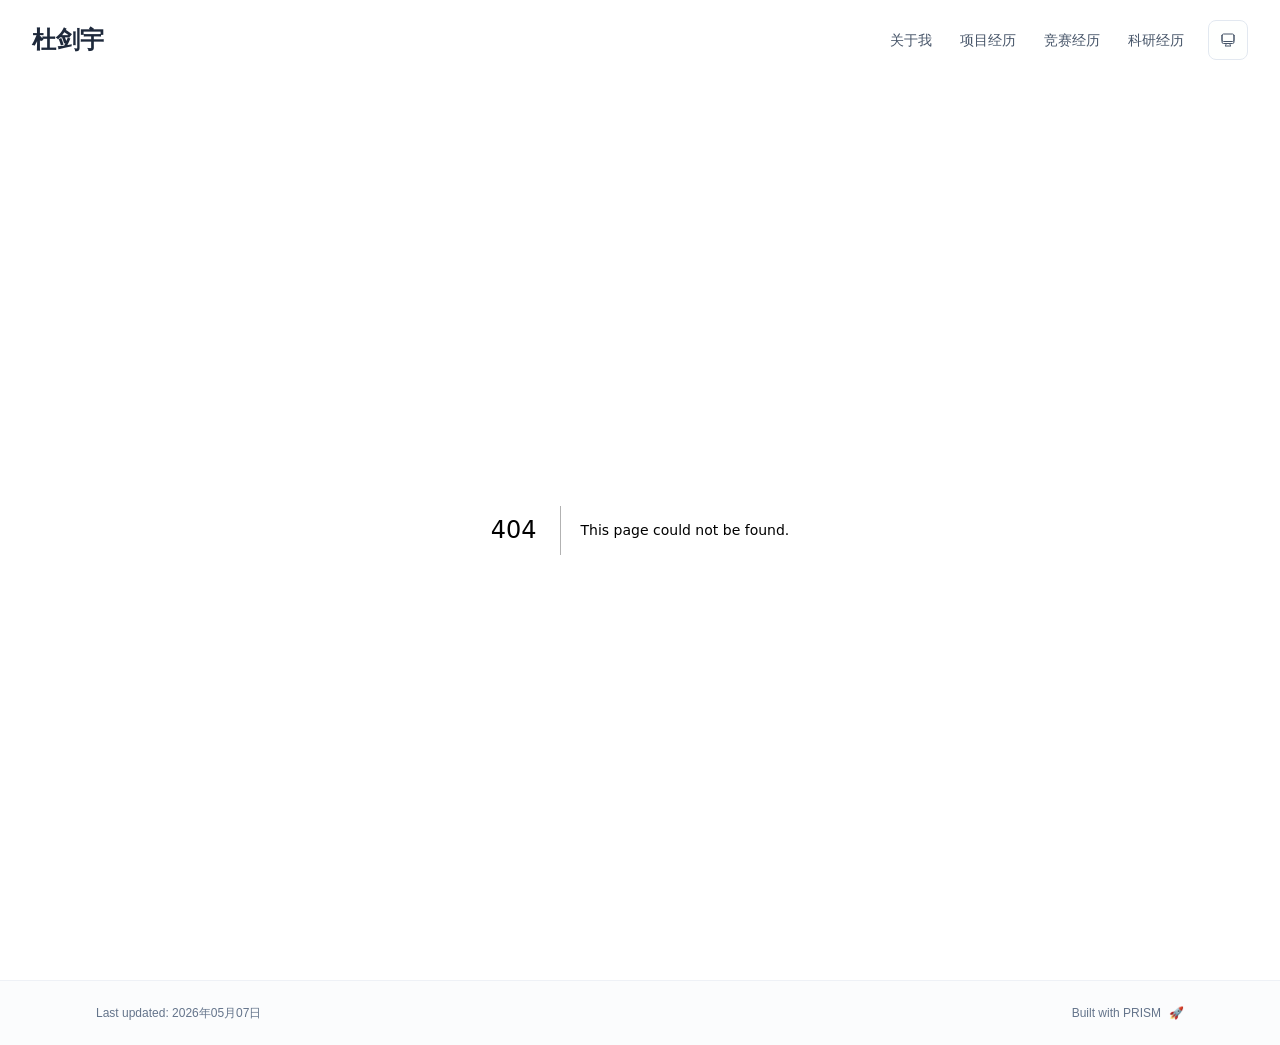
==== 404/index.html @ 21cfee28 "Add files via upload" ====
<!DOCTYPE html><html lang="en" class="scroll-smooth"><head><meta charSet="utf-8"/><meta name="viewport" content="width=device-width, initial-scale=1"/><link rel="stylesheet" href="/_next/static/css/08e85ca4fdf243f9.css" data-precedence="next"/><link rel="preload" as="script" fetchPriority="low" href="/_next/static/chunks/webpack-af78f5c2c11af041.js"/><script src="/_next/static/chunks/4bd1b696-70b6d399998de86a.js" async=""></script><script src="/_next/static/chunks/684-5aaa8290a129f299.js" async=""></script><script src="/_next/static/chunks/main-app-0c5c47f20a03ae47.js" async=""></script><script src="/_next/static/chunks/461-a9a5d7b05a71d978.js" async=""></script><script src="/_next/static/chunks/874-6cc630662f3664af.js" async=""></script><script src="/_next/static/chunks/291-e39730cc9327e39b.js" async=""></script><script src="/_next/static/chunks/app/layout-8e03aea5f6ba4960.js" async=""></script><meta name="robots" content="noindex"/><title>404: This page could not be found.</title><link rel="icon" href="/favicon.svg" type="image/svg+xml"/><link rel="dns-prefetch" href="https://jialeliu.com"/><link rel="preconnect" href="https://jialeliu.com" crossorigin=""/><link rel="preload" as="font" type="font/woff2" href="https://jialeliu.com/fonts/georgiab.woff2" crossorigin=""/><script>
              try {
                const theme = localStorage.getItem('theme-storage');
                const parsed = theme ? JSON.parse(theme) : null;
                const setting = parsed?.state?.theme || 'system';
                const prefersDark = typeof window !== 'undefined' && window.matchMedia && window.matchMedia('(prefers-color-scheme: dark)').matches;
                const effective = setting === 'dark' ? 'dark' : (setting === 'light' ? 'light' : (prefersDark ? 'dark' : 'light'));
                var root = document.documentElement;
                root.classList.add(effective);
                root.setAttribute('data-theme', effective);
              } catch (e) {
                var root = document.documentElement;
                root.classList.add('light');
                root.setAttribute('data-theme', 'light');
              }
            </script><script>
    try {
      const cfg = {"enabled":false,"locales":["en"],"defaultLocale":"en","mode":"auto","fixedLocale":"en","persist":true,"switcher":true,"labels":{"en":"en"}};
      const storageKey = 'locale-storage';
      const normalize = (value) => typeof value === 'string' ? value.trim().replace('_', '-').toLowerCase() : '';
      const matchLocale = (candidate) => {
        const normalized = normalize(candidate);
        if (!normalized) return null;
        if (cfg.locales.includes(normalized)) return normalized;
        const language = normalized.split('-')[0];
        if (cfg.locales.includes(language)) return language;
        return null;
      };

      let resolved = null;

      if (cfg.persist) {
        resolved = matchLocale(localStorage.getItem(storageKey));
      }

      if (!resolved) {
        if (cfg.mode === 'fixed') {
          resolved = cfg.fixedLocale;
        } else {
          resolved = matchLocale(navigator.language);
        }
      }

      if (!resolved) {
        resolved = cfg.defaultLocale;
      }

      const root = document.documentElement;
      root.lang = resolved;
      root.setAttribute('data-locale', resolved);

      if (cfg.persist) {
        localStorage.setItem(storageKey, resolved);
      }
    } catch (e) {
      const root = document.documentElement;
      root.lang = 'en';
      root.setAttribute('data-locale', 'en');
    }
  </script><title>杜剑宇</title><meta name="description" content="个人主页"/><meta name="author" content="杜剑宇"/><meta name="keywords" content="杜剑宇,PhD,Research,北京理工大学"/><meta name="creator" content="杜剑宇"/><meta name="publisher" content="杜剑宇"/><meta property="og:title" content="杜剑宇"/><meta property="og:description" content="个人主页"/><meta property="og:site_name" content="杜剑宇&#x27;s Academic Website"/><meta property="og:locale" content="en_US"/><meta property="og:type" content="website"/><meta name="twitter:card" content="summary"/><meta name="twitter:title" content="杜剑宇"/><meta name="twitter:description" content="个人主页"/><link rel="icon" href="/favicon.svg"/><script>document.querySelectorAll('body link[rel="icon"], body link[rel="apple-touch-icon"]').forEach(el => document.head.appendChild(el))</script><script src="/_next/static/chunks/polyfills-42372ed130431b0a.js" noModule=""></script></head><body class="font-sans antialiased"><div style="visibility:hidden"><nav class="fixed top-0 left-0 right-0 z-50" data-headlessui-state=""><div class="transition-all duration-300 ease-out bg-transparent" style="transform:translateY(-100px)"><div class="max-w-7xl mx-auto px-4 sm:px-6 lg:px-8"><div class="flex justify-between items-center h-16 lg:h-20"><div class="flex-shrink-0" tabindex="0"><a class="text-xl lg:text-2xl font-serif font-semibold text-primary hover:text-accent transition-colors duration-200" href="/">杜剑宇</a></div><div class="hidden lg:block"><div class="ml-10 flex items-center space-x-3"><div class="relative flex items-baseline space-x-1"><a data-nav-href="/" class="relative px-3 py-2 text-sm font-medium rounded-lg transition-colors duration-150 text-neutral-600" href="/">关于我</a><a data-nav-href="/teaching" class="relative px-3 py-2 text-sm font-medium rounded-lg transition-colors duration-150 text-neutral-600" href="/teaching/">项目经历</a><a data-nav-href="/awards" class="relative px-3 py-2 text-sm font-medium rounded-lg transition-colors duration-150 text-neutral-600" href="/awards/">竞赛经历</a><a data-nav-href="/publications" class="relative px-3 py-2 text-sm font-medium rounded-lg transition-colors duration-150 text-neutral-600" href="/publications/">科研经历</a></div><div class="flex items-center justify-center w-10 h-10 rounded-lg border border-neutral-200 dark:border-[rgba(148,163,184,0.24)] bg-background dark:bg-neutral-800"><div class="w-4 h-4 rounded-full bg-neutral-300 animate-pulse"></div></div></div></div><div class="lg:hidden flex items-center space-x-2"><div class="flex items-center justify-center w-10 h-10 rounded-lg border border-neutral-200 dark:border-[rgba(148,163,184,0.24)] bg-background dark:bg-neutral-800"><div class="w-4 h-4 rounded-full bg-neutral-300 animate-pulse"></div></div><button class="inline-flex items-center justify-center p-2 rounded-md text-neutral-600 hover:text-primary hover:bg-neutral-100 dark:hover:bg-neutral-800 focus:outline-none focus:ring-2 focus:ring-inset focus:ring-accent transition-colors duration-200" id="headlessui-disclosure-button-«R7pdb»" type="button" aria-expanded="false" data-headlessui-state=""><span class="sr-only">Open main menu</span><div><svg xmlns="http://www.w3.org/2000/svg" fill="none" viewBox="0 0 24 24" stroke-width="1.5" stroke="currentColor" aria-hidden="true" data-slot="icon" class="block h-6 w-6"><path stroke-linecap="round" stroke-linejoin="round" d="M3.75 6.75h16.5M3.75 12h16.5m-16.5 5.25h16.5"></path></svg></div></button></div></div></div></div></nav><main class="min-h-screen pt-16 lg:pt-20"><div style="font-family:system-ui,&quot;Segoe UI&quot;,Roboto,Helvetica,Arial,sans-serif,&quot;Apple Color Emoji&quot;,&quot;Segoe UI Emoji&quot;;height:100vh;text-align:center;display:flex;flex-direction:column;align-items:center;justify-content:center"><div><style>body{color:#000;background:#fff;margin:0}.next-error-h1{border-right:1px solid rgba(0,0,0,.3)}@media (prefers-color-scheme:dark){body{color:#fff;background:#000}.next-error-h1{border-right:1px solid rgba(255,255,255,.3)}}</style><h1 class="next-error-h1" style="display:inline-block;margin:0 20px 0 0;padding:0 23px 0 0;font-size:24px;font-weight:500;vertical-align:top;line-height:49px">404</h1><div style="display:inline-block"><h2 style="font-size:14px;font-weight:400;line-height:49px;margin:0">This page could not be found.</h2></div></div></div><!--$--><!--/$--><!--$--><!--/$--></main><footer class="border-t border-neutral-200/50 bg-neutral-50/50 dark:bg-neutral-900/50 dark:border-neutral-700/50"><div class="max-w-6xl mx-auto px-4 sm:px-6 lg:px-8 py-6"><div class="flex flex-col sm:flex-row justify-between items-center gap-2"><p class="text-xs text-neutral-500">Last updated<!-- -->: <!-- -->2026年05月07日</p><p class="text-xs text-neutral-500 flex items-center"><a href="https://github.com/xyjoey/PRISM" target="_blank" rel="noopener noreferrer">Built with PRISM</a><span class="ml-2">🚀</span></p></div></div></footer></div><script src="/_next/static/chunks/webpack-af78f5c2c11af041.js" async=""></script><script>(self.__next_f=self.__next_f||[]).push([0])</script><script>self.__next_f.push([1,"1:\"$Sreact.fragment\"\n3:I[3719,[\"461\",\"static/chunks/461-a9a5d7b05a71d978.js\",\"874\",\"static/chunks/874-6cc630662f3664af.js\",\"291\",\"static/chunks/291-e39730cc9327e39b.js\",\"177\",\"static/chunks/app/layout-8e03aea5f6ba4960.js\"],\"ThemeProvider\"]\n4:I[310,[\"461\",\"static/chunks/461-a9a5d7b05a71d978.js\",\"874\",\"static/chunks/874-6cc630662f3664af.js\",\"291\",\"static/chunks/291-e39730cc9327e39b.js\",\"177\",\"static/chunks/app/layout-8e03aea5f6ba4960.js\"],\"LocaleProvider\"]\n5:I[4574,[\"461\",\"static/chunks/461-a9a5d7b05a71d978.js\",\"874\",\"static/chunks/874-6cc630662f3664af.js\",\"291\",\"static/chunks/291-e39730cc9327e39b.js\",\"177\",\"static/chunks/app/layout-8e03aea5f6ba4960.js\"],\"default\"]\n6:I[7555,[],\"\"]\n7:I[1295,[],\"\"]\n8:I[2548,[\"461\",\"static/chunks/461-a9a5d7b05a71d978.js\",\"874\",\"static/chunks/874-6cc630662f3664af.js\",\"291\",\"static/chunks/291-e39730cc9327e39b.js\",\"177\",\"static/chunks/app/layout-8e03aea5f6ba4960.js\"],\"default\"]\n9:I[9665,[],\"MetadataBoundary\"]\nb:I[9665,[],\"OutletBoundary\"]\ne:I[4911,[],\"AsyncMetadataOutlet\"]\n10:I[9665,[],\"ViewportBoundary\"]\n12:I[6614,[],\"\"]\n:HL[\"/_next/static/css/08e85ca4fdf243f9.css\",\"style\"]\n2:T579,\n    try {\n      const cfg = {\"enabled\":false,\"locales\":[\"en\"],\"defaultLocale\":\"en\",\"mode\":\"auto\",\"fixedLocale\":\"en\",\"persist\":true,\"switcher\":true,\"labels\":{\"en\":\"en\"}};\n      const storageKey = 'locale-storage';\n      const normalize = (value) =\u003e typeof value === 'string' ? value.trim().replace('_', '-').toLowerCase() : '';\n      const matchLocale = (candidate) =\u003e {\n        const normalized = normalize(candidate);\n        if (!normalized) return null;\n        if (cfg.locales.includes(normalized)) return normalized;\n        const language = normalized.split('-')[0];\n        if (cfg.locales.includes(language)) return language;\n        return null;\n      };\n\n      let resolved = null;\n\n      if (cfg.persist) {\n        resolved = matchLocale(localStorage.getItem(storageKey));\n      }\n\n      if (!resolved) {\n        if (cfg.mode === 'fixed') {\n          resolved = cfg.fixedLocale;\n        } else {\n          resol"])</script><script>self.__next_f.push([1,"ved = matchLocale(navigator.language);\n        }\n      }\n\n      if (!resolved) {\n        resolved = cfg.defaultLocale;\n      }\n\n      const root = document.documentElement;\n      root.lang = resolved;\n      root.setAttribute('data-locale', resolved);\n\n      if (cfg.persist) {\n        localStorage.setItem(storageKey, resolved);\n      }\n    } catch (e) {\n      const root = document.documentElement;\n      root.lang = 'en';\n      root.setAttribute('data-locale', 'en');\n    }\n  "])</script><script>self.__next_f.push([1,"0:{\"P\":null,\"b\":\"ETe-jl94hUejK0DdYyn6c\",\"p\":\"\",\"c\":[\"\",\"_not-found\",\"\"],\"i\":false,\"f\":[[[\"\",{\"children\":[\"/_not-found\",{\"children\":[\"__PAGE__\",{}]}]},\"$undefined\",\"$undefined\",true],[\"\",[\"$\",\"$1\",\"c\",{\"children\":[[[\"$\",\"link\",\"0\",{\"rel\":\"stylesheet\",\"href\":\"/_next/static/css/08e85ca4fdf243f9.css\",\"precedence\":\"next\",\"crossOrigin\":\"$undefined\",\"nonce\":\"$undefined\"}]],[\"$\",\"html\",null,{\"lang\":\"en\",\"className\":\"scroll-smooth\",\"suppressHydrationWarning\":true,\"children\":[[\"$\",\"head\",null,{\"children\":[[\"$\",\"link\",null,{\"rel\":\"icon\",\"href\":\"/favicon.svg\",\"type\":\"image/svg+xml\"}],[\"$\",\"link\",null,{\"rel\":\"dns-prefetch\",\"href\":\"https://jialeliu.com\"}],[\"$\",\"link\",null,{\"rel\":\"preconnect\",\"href\":\"https://jialeliu.com\",\"crossOrigin\":\"\"}],[\"$\",\"link\",null,{\"rel\":\"preload\",\"as\":\"font\",\"type\":\"font/woff2\",\"href\":\"https://jialeliu.com/fonts/georgiab.woff2\",\"crossOrigin\":\"\"}],[\"$\",\"script\",null,{\"dangerouslySetInnerHTML\":{\"__html\":\"\\n              try {\\n                const theme = localStorage.getItem('theme-storage');\\n                const parsed = theme ? JSON.parse(theme) : null;\\n                const setting = parsed?.state?.theme || 'system';\\n                const prefersDark = typeof window !== 'undefined' \u0026\u0026 window.matchMedia \u0026\u0026 window.matchMedia('(prefers-color-scheme: dark)').matches;\\n                const effective = setting === 'dark' ? 'dark' : (setting === 'light' ? 'light' : (prefersDark ? 'dark' : 'light'));\\n                var root = document.documentElement;\\n                root.classList.add(effective);\\n                root.setAttribute('data-theme', effective);\\n              } catch (e) {\\n                var root = document.documentElement;\\n                root.classList.add('light');\\n                root.setAttribute('data-theme', 'light');\\n              }\\n            \"}}],[\"$\",\"script\",null,{\"dangerouslySetInnerHTML\":{\"__html\":\"$2\"}}]]}],[\"$\",\"body\",null,{\"className\":\"font-sans antialiased\",\"children\":[\"$\",\"$L3\",null,{\"children\":[\"$\",\"$L4\",null,{\"config\":{\"enabled\":false,\"locales\":[\"en\"],\"defaultLocale\":\"en\",\"mode\":\"auto\",\"fixedLocale\":\"en\",\"persist\":true,\"switcher\":true,\"labels\":{\"en\":\"en\"}},\"children\":[[\"$\",\"$L5\",null,{\"items\":[{\"title\":\"关于我\",\"type\":\"page\",\"target\":\"about\",\"href\":\"/\"},{\"title\":\"项目经历\",\"type\":\"page\",\"target\":\"teaching\",\"href\":\"/teaching\"},{\"title\":\"竞赛经历\",\"type\":\"page\",\"target\":\"awards\",\"href\":\"/awards\"},{\"title\":\"科研经历\",\"type\":\"page\",\"target\":\"publications\",\"href\":\"/publications\"}],\"siteTitle\":\"杜剑宇\",\"enableOnePageMode\":false,\"i18n\":\"$0:f:0:1:1:props:children:1:props:children:1:props:children:props:children:props:config\",\"itemsByLocale\":{\"en\":[{\"title\":\"关于我\",\"type\":\"page\",\"target\":\"about\",\"href\":\"/\"},{\"title\":\"项目经历\",\"type\":\"page\",\"target\":\"teaching\",\"href\":\"/teaching\"},{\"title\":\"竞赛经历\",\"type\":\"page\",\"target\":\"awards\",\"href\":\"/awards\"},{\"title\":\"科研经历\",\"type\":\"page\",\"target\":\"publications\",\"href\":\"/publications\"}]},\"siteTitleByLocale\":{\"en\":\"杜剑宇\"}}],[\"$\",\"main\",null,{\"className\":\"min-h-screen pt-16 lg:pt-20\",\"children\":[\"$\",\"$L6\",null,{\"parallelRouterKey\":\"children\",\"error\":\"$undefined\",\"errorStyles\":\"$undefined\",\"errorScripts\":\"$undefined\",\"template\":[\"$\",\"$L7\",null,{}],\"templateStyles\":\"$undefined\",\"templateScripts\":\"$undefined\",\"notFound\":[[[\"$\",\"title\",null,{\"children\":\"404: This page could not be found.\"}],[\"$\",\"div\",null,{\"style\":{\"fontFamily\":\"system-ui,\\\"Segoe UI\\\",Roboto,Helvetica,Arial,sans-serif,\\\"Apple Color Emoji\\\",\\\"Segoe UI Emoji\\\"\",\"height\":\"100vh\",\"textAlign\":\"center\",\"display\":\"flex\",\"flexDirection\":\"column\",\"alignItems\":\"center\",\"justifyContent\":\"center\"},\"children\":[\"$\",\"div\",null,{\"children\":[[\"$\",\"style\",null,{\"dangerouslySetInnerHTML\":{\"__html\":\"body{color:#000;background:#fff;margin:0}.next-error-h1{border-right:1px solid rgba(0,0,0,.3)}@media (prefers-color-scheme:dark){body{color:#fff;background:#000}.next-error-h1{border-right:1px solid rgba(255,255,255,.3)}}\"}}],[\"$\",\"h1\",null,{\"className\":\"next-error-h1\",\"style\":{\"display\":\"inline-block\",\"margin\":\"0 20px 0 0\",\"padding\":\"0 23px 0 0\",\"fontSize\":24,\"fontWeight\":500,\"verticalAlign\":\"top\",\"lineHeight\":\"49px\"},\"children\":404}],[\"$\",\"div\",null,{\"style\":{\"display\":\"inline-block\"},\"children\":[\"$\",\"h2\",null,{\"style\":{\"fontSize\":14,\"fontWeight\":400,\"lineHeight\":\"49px\",\"margin\":0},\"children\":\"This page could not be found.\"}]}]]}]}]],[]],\"forbidden\":\"$undefined\",\"unauthorized\":\"$undefined\"}]}],[\"$\",\"$L8\",null,{\"lastUpdated\":\"2026年05月07日\",\"lastUpdatedByLocale\":{\"en\":\"2026年05月07日\"},\"defaultLocale\":\"en\"}]]}]}]}]]}]]}],{\"children\":[\"/_not-found\",[\"$\",\"$1\",\"c\",{\"children\":[null,[\"$\",\"$L6\",null,{\"parallelRouterKey\":\"children\",\"error\":\"$undefined\",\"errorStyles\":\"$undefined\",\"errorScripts\":\"$undefined\",\"template\":[\"$\",\"$L7\",null,{}],\"templateStyles\":\"$undefined\",\"templateScripts\":\"$undefined\",\"notFound\":\"$undefined\",\"forbidden\":\"$undefined\",\"unauthorized\":\"$undefined\"}]]}],{\"children\":[\"__PAGE__\",[\"$\",\"$1\",\"c\",{\"children\":[[[\"$\",\"title\",null,{\"children\":\"404: This page could not be found.\"}],[\"$\",\"div\",null,{\"style\":\"$0:f:0:1:1:props:children:1:props:children:1:props:children:props:children:props:children:1:props:children:props:notFound:0:1:props:style\",\"children\":[\"$\",\"div\",null,{\"children\":[[\"$\",\"style\",null,{\"dangerouslySetInnerHTML\":{\"__html\":\"body{color:#000;background:#fff;margin:0}.next-error-h1{border-right:1px solid rgba(0,0,0,.3)}@media (prefers-color-scheme:dark){body{color:#fff;background:#000}.next-error-h1{border-right:1px solid rgba(255,255,255,.3)}}\"}}],[\"$\",\"h1\",null,{\"className\":\"next-error-h1\",\"style\":\"$0:f:0:1:1:props:children:1:props:children:1:props:children:props:children:props:children:1:props:children:props:notFound:0:1:props:children:props:children:1:props:style\",\"children\":404}],[\"$\",\"div\",null,{\"style\":\"$0:f:0:1:1:props:children:1:props:children:1:props:children:props:children:props:children:1:props:children:props:notFound:0:1:props:children:props:children:2:props:style\",\"children\":[\"$\",\"h2\",null,{\"style\":\"$0:f:0:1:1:props:children:1:props:children:1:props:children:props:children:props:children:1:props:children:props:notFound:0:1:props:children:props:children:2:props:children:props:style\",\"children\":\"This page could not be found.\"}]}]]}]}]],[\"$\",\"$L9\",null,{\"children\":\"$La\"}],null,[\"$\",\"$Lb\",null,{\"children\":[\"$Lc\",\"$Ld\",[\"$\",\"$Le\",null,{\"promise\":\"$@f\"}]]}]]}],{},null,false]},null,false]},null,false],[\"$\",\"$1\",\"h\",{\"children\":[[\"$\",\"meta\",null,{\"name\":\"robots\",\"content\":\"noindex\"}],[\"$\",\"$1\",\"27is7GazXt8S0vooGKr0C\",{\"children\":[[\"$\",\"$L10\",null,{\"children\":\"$L11\"}],null]}],null]}],false]],\"m\":\"$undefined\",\"G\":[\"$12\",\"$undefined\"],\"s\":false,\"S\":true}\n"])</script><script>self.__next_f.push([1,"13:\"$Sreact.suspense\"\n14:I[4911,[],\"AsyncMetadata\"]\na:[\"$\",\"$13\",null,{\"fallback\":null,\"children\":[\"$\",\"$L14\",null,{\"promise\":\"$@15\"}]}]\n"])</script><script>self.__next_f.push([1,"d:null\n"])</script><script>self.__next_f.push([1,"11:[[\"$\",\"meta\",\"0\",{\"charSet\":\"utf-8\"}],[\"$\",\"meta\",\"1\",{\"name\":\"viewport\",\"content\":\"width=device-width, initial-scale=1\"}]]\nc:null\n"])</script><script>self.__next_f.push([1,"15:{\"metadata\":[[\"$\",\"title\",\"0\",{\"children\":\"杜剑宇\"}],[\"$\",\"meta\",\"1\",{\"name\":\"description\",\"content\":\"个人主页\"}],[\"$\",\"meta\",\"2\",{\"name\":\"author\",\"content\":\"杜剑宇\"}],[\"$\",\"meta\",\"3\",{\"name\":\"keywords\",\"content\":\"杜剑宇,PhD,Research,北京理工大学\"}],[\"$\",\"meta\",\"4\",{\"name\":\"creator\",\"content\":\"杜剑宇\"}],[\"$\",\"meta\",\"5\",{\"name\":\"publisher\",\"content\":\"杜剑宇\"}],[\"$\",\"meta\",\"6\",{\"property\":\"og:title\",\"content\":\"杜剑宇\"}],[\"$\",\"meta\",\"7\",{\"property\":\"og:description\",\"content\":\"个人主页\"}],[\"$\",\"meta\",\"8\",{\"property\":\"og:site_name\",\"content\":\"杜剑宇's Academic Website\"}],[\"$\",\"meta\",\"9\",{\"property\":\"og:locale\",\"content\":\"en_US\"}],[\"$\",\"meta\",\"10\",{\"property\":\"og:type\",\"content\":\"website\"}],[\"$\",\"meta\",\"11\",{\"name\":\"twitter:card\",\"content\":\"summary\"}],[\"$\",\"meta\",\"12\",{\"name\":\"twitter:title\",\"content\":\"杜剑宇\"}],[\"$\",\"meta\",\"13\",{\"name\":\"twitter:description\",\"content\":\"个人主页\"}],[\"$\",\"link\",\"14\",{\"rel\":\"icon\",\"href\":\"/favicon.svg\"}]],\"error\":null,\"digest\":\"$undefined\"}\nf:{\"metadata\":\"$15:metadata\",\"error\":null,\"digest\":\"$undefined\"}\n"])</script></body></html>
---- _next/static/css/08e85ca4fdf243f9.css ----
/*! tailwindcss v4.1.10 | MIT License | https://tailwindcss.com */@layer properties{@supports (((-webkit-hyphens:none)) and (not (margin-trim:inline))) or ((-moz-orient:inline) and (not (color:rgb(from red r g b)))){*,::backdrop,:after,:before{--tw-translate-x:0;--tw-translate-y:0;--tw-translate-z:0;--tw-rotate-x:initial;--tw-rotate-y:initial;--tw-rotate-z:initial;--tw-skew-x:initial;--tw-skew-y:initial;--tw-space-y-reverse:0;--tw-space-x-reverse:0;--tw-border-style:solid;--tw-leading:initial;--tw-font-weight:initial;--tw-tracking:initial;--tw-shadow:0 0 #0000;--tw-shadow-color:initial;--tw-shadow-alpha:100%;--tw-inset-shadow:0 0 #0000;--tw-inset-shadow-color:initial;--tw-inset-shadow-alpha:100%;--tw-ring-color:initial;--tw-ring-shadow:0 0 #0000;--tw-inset-ring-color:initial;--tw-inset-ring-shadow:0 0 #0000;--tw-ring-inset:initial;--tw-ring-offset-width:0px;--tw-ring-offset-color:#fff;--tw-ring-offset-shadow:0 0 #0000;--tw-blur:initial;--tw-brightness:initial;--tw-contrast:initial;--tw-grayscale:initial;--tw-hue-rotate:initial;--tw-invert:initial;--tw-opacity:initial;--tw-saturate:initial;--tw-sepia:initial;--tw-drop-shadow:initial;--tw-drop-shadow-color:initial;--tw-drop-shadow-alpha:100%;--tw-drop-shadow-size:initial;--tw-backdrop-blur:initial;--tw-backdrop-brightness:initial;--tw-backdrop-contrast:initial;--tw-backdrop-grayscale:initial;--tw-backdrop-hue-rotate:initial;--tw-backdrop-invert:initial;--tw-backdrop-opacity:initial;--tw-backdrop-saturate:initial;--tw-backdrop-sepia:initial;--tw-duration:initial;--tw-ease:initial;--tw-scale-x:1;--tw-scale-y:1;--tw-scale-z:1}}}@layer theme{:host,:root{--font-sans:"Inter",-apple-system,BlinkMacSystemFont,"Segoe UI",Roboto,sans-serif;--color-red-50:oklch(97.1% .013 17.38);--color-red-400:oklch(70.4% .191 22.216);--color-red-600:oklch(57.7% .245 27.325);--color-red-900:oklch(39.6% .141 25.723);--color-black:#000;--color-white:#fff;--spacing:.25rem;--container-2xl:42rem;--container-3xl:48rem;--container-4xl:56rem;--container-5xl:64rem;--container-6xl:72rem;--container-7xl:80rem;--text-xs:.75rem;--text-xs--line-height:calc(1/.75);--text-sm:.875rem;--text-sm--line-height:calc(1.25/.875);--text-base:1rem;--text-base--line-height:calc(1.5/1);--text-lg:1.125rem;--text-lg--line-height:calc(1.75/1.125);--text-xl:1.25rem;--text-xl--line-height:calc(1.75/1.25);--text-2xl:1.5rem;--text-2xl--line-height:calc(2/1.5);--text-3xl:1.875rem;--text-3xl--line-height:calc(2.25/1.875);--text-4xl:2.25rem;--text-4xl--line-height:calc(2.5/2.25);--font-weight-medium:500;--font-weight-semibold:600;--font-weight-bold:700;--tracking-wider:.05em;--leading-tight:1.25;--leading-relaxed:1.625;--radius-md:.375rem;--radius-lg:.5rem;--radius-xl:.75rem;--radius-2xl:1rem;--ease-out:cubic-bezier(0,0,.2,1);--animate-pulse:pulse 2s cubic-bezier(.4,0,.6,1)infinite;--blur-sm:8px;--blur-xl:24px;--aspect-video:16/9;--default-transition-duration:.15s;--default-transition-timing-function:cubic-bezier(.4,0,.2,1);--default-font-family:"Inter",-apple-system,BlinkMacSystemFont,"Segoe UI",Roboto,sans-serif;--default-mono-font-family:"SF Mono",Monaco,"Cascadia Code","Roboto Mono",Consolas,"Courier New",monospace;--line-height-normal:1.5;--shadow-glass:0 8px 32px 0 #1f26875e}}@layer base{*,::backdrop,:after,:before{box-sizing:border-box;border:0 solid;margin:0;padding:0}::file-selector-button{box-sizing:border-box;border:0 solid;margin:0;padding:0}:host,html{-webkit-text-size-adjust:100%;tab-size:4;line-height:1.5;font-family:var(--default-font-family,ui-sans-serif,system-ui,sans-serif,"Apple Color Emoji","Segoe UI Emoji","Segoe UI Symbol","Noto Color Emoji");font-feature-settings:var(--default-font-feature-settings,normal);font-variation-settings:var(--default-font-variation-settings,normal);-webkit-tap-highlight-color:transparent}hr{height:0;color:inherit;border-top-width:1px}abbr:where([title]){-webkit-text-decoration:underline dotted;text-decoration:underline dotted}h1,h2,h3,h4,h5,h6{font-size:inherit;font-weight:inherit}a{color:inherit;-webkit-text-decoration:inherit;text-decoration:inherit}b,strong{font-weight:bolder}code,kbd,pre,samp{font-family:var(--default-mono-font-family,ui-monospace,SFMono-Regular,Menlo,Monaco,Consolas,"Liberation Mono","Courier New",monospace);font-feature-settings:var(--default-mono-font-feature-settings,normal);font-variation-settings:var(--default-mono-font-variation-settings,normal);font-size:1em}small{font-size:80%}sub,sup{vertical-align:baseline;font-size:75%;line-height:0;position:relative}sub{bottom:-.25em}sup{top:-.5em}table{text-indent:0;border-color:inherit;border-collapse:collapse}:-moz-focusring{outline:auto}progress{vertical-align:baseline}summary{display:list-item}menu,ol,ul{list-style:none}audio,canvas,embed,iframe,img,object,svg,video{vertical-align:middle;display:block}img,video{max-width:100%;height:auto}button,input,optgroup,select,textarea{font:inherit;font-feature-settings:inherit;font-variation-settings:inherit;letter-spacing:inherit;color:inherit;opacity:1;background-color:#0000;border-radius:0}::file-selector-button{font:inherit;font-feature-settings:inherit;font-variation-settings:inherit;letter-spacing:inherit;color:inherit;opacity:1;background-color:#0000;border-radius:0}:where(select:is([multiple],[size])) optgroup{font-weight:bolder}:where(select:is([multiple],[size])) optgroup option{padding-inline-start:20px}::file-selector-button{margin-inline-end:4px}::placeholder{opacity:1}@supports (not ((-webkit-appearance:-apple-pay-button))) or (contain-intrinsic-size:1px){::placeholder{color:currentColor}@supports (color:color-mix(in lab,red,red)){::placeholder{color:color-mix(in oklab,currentcolor 50%,transparent)}}}textarea{resize:vertical}::-webkit-search-decoration{-webkit-appearance:none}::-webkit-date-and-time-value{min-height:1lh;text-align:inherit}::-webkit-datetime-edit{display:inline-flex}::-webkit-datetime-edit-fields-wrapper{padding:0}::-webkit-datetime-edit,::-webkit-datetime-edit-year-field{padding-block:0}::-webkit-datetime-edit-day-field,::-webkit-datetime-edit-month-field{padding-block:0}::-webkit-datetime-edit-hour-field,::-webkit-datetime-edit-minute-field{padding-block:0}::-webkit-datetime-edit-millisecond-field,::-webkit-datetime-edit-second-field{padding-block:0}::-webkit-datetime-edit-meridiem-field{padding-block:0}:-moz-ui-invalid{box-shadow:none}button,input:where([type=button],[type=reset],[type=submit]){appearance:button}::file-selector-button{appearance:button}::-webkit-inner-spin-button,::-webkit-outer-spin-button{height:auto}[hidden]:where(:not([hidden=until-found])){display:none!important}}@layer components;@layer utilities{.pointer-events-none{pointer-events:none}.sr-only{clip:rect(0,0,0,0);white-space:nowrap;border-width:0;width:1px;height:1px;margin:-1px;padding:0;overflow:hidden}.absolute,.sr-only{position:absolute}.fixed{position:fixed}.relative{position:relative}.static{position:static}.sticky{position:sticky}.inset-0{inset:calc(var(--spacing)*0)}.-top-3{top:calc(var(--spacing)*-3)}.top-0{top:calc(var(--spacing)*0)}.top-1\/2{top:50%}.top-2{top:calc(var(--spacing)*2)}.top-8{top:calc(var(--spacing)*8)}.top-full{top:100%}.-right-3{right:calc(var(--spacing)*-3)}.right-0{right:calc(var(--spacing)*0)}.right-2{right:calc(var(--spacing)*2)}.left-0{left:calc(var(--spacing)*0)}.left-1\/2{left:50%}.left-3{left:calc(var(--spacing)*3)}.z-10{z-index:10}.z-20{z-index:20}.z-40{z-index:40}.z-50{z-index:50}.container{width:100%}@media (min-width:40rem){.container{max-width:40rem}}@media (min-width:48rem){.container{max-width:48rem}}@media (min-width:64rem){.container{max-width:64rem}}@media (min-width:80rem){.container{max-width:80rem}}@media (min-width:96rem){.container{max-width:96rem}}.mx-4{margin-inline:calc(var(--spacing)*4)}.mx-auto{margin-inline:auto}.my-4{margin-block:calc(var(--spacing)*4)}.mt-1{margin-top:calc(var(--spacing)*1)}.mt-2{margin-top:calc(var(--spacing)*2)}.mt-3{margin-top:calc(var(--spacing)*3)}.mt-4{margin-top:calc(var(--spacing)*4)}.mt-6{margin-top:calc(var(--spacing)*6)}.mt-8{margin-top:calc(var(--spacing)*8)}.mt-auto{margin-top:auto}.mr-1{margin-right:calc(var(--spacing)*1)}.mr-1\.5{margin-right:calc(var(--spacing)*1.5)}.mr-2{margin-right:calc(var(--spacing)*2)}.mb-1{margin-bottom:calc(var(--spacing)*1)}.mb-2{margin-bottom:calc(var(--spacing)*2)}.mb-3{margin-bottom:calc(var(--spacing)*3)}.mb-4{margin-bottom:calc(var(--spacing)*4)}.mb-6{margin-bottom:calc(var(--spacing)*6)}.mb-8{margin-bottom:calc(var(--spacing)*8)}.ml-0{margin-left:calc(var(--spacing)*0)}.ml-0\.5{margin-left:calc(var(--spacing)*.5)}.ml-1{margin-left:calc(var(--spacing)*1)}.ml-2{margin-left:calc(var(--spacing)*2)}.ml-3{margin-left:calc(var(--spacing)*3)}.ml-4{margin-left:calc(var(--spacing)*4)}.ml-10{margin-left:calc(var(--spacing)*10)}.line-clamp-2{-webkit-line-clamp:2}.line-clamp-2,.line-clamp-3{-webkit-box-orient:vertical;display:-webkit-box;overflow:hidden}.line-clamp-3{-webkit-line-clamp:3}.block{display:block}.contents{display:contents}.flex{display:flex}.grid{display:grid}.hidden{display:none}.inline-block{display:inline-block}.inline-flex{display:inline-flex}.aspect-\[4\/3\]{aspect-ratio:4/3}.aspect-video{aspect-ratio:var(--aspect-video)}.h-0{height:calc(var(--spacing)*0)}.h-2\.5{height:calc(var(--spacing)*2.5)}.h-3{height:calc(var(--spacing)*3)}.h-3\.5{height:calc(var(--spacing)*3.5)}.h-4{height:calc(var(--spacing)*4)}.h-5{height:calc(var(--spacing)*5)}.h-6{height:calc(var(--spacing)*6)}.h-8{height:calc(var(--spacing)*8)}.h-10{height:calc(var(--spacing)*10)}.h-12{height:calc(var(--spacing)*12)}.h-16{height:calc(var(--spacing)*16)}.h-64{height:calc(var(--spacing)*64)}.h-full{height:100%}.max-h-\[85vh\]{max-height:85vh}.max-h-\[90vh\]{max-height:90vh}.min-h-screen{min-height:100vh}.w-0{width:calc(var(--spacing)*0)}.w-1\/2{width:50%}.w-2\.5{width:calc(var(--spacing)*2.5)}.w-3{width:calc(var(--spacing)*3)}.w-3\.5{width:calc(var(--spacing)*3.5)}.w-4{width:calc(var(--spacing)*4)}.w-5{width:calc(var(--spacing)*5)}.w-6{width:calc(var(--spacing)*6)}.w-8{width:calc(var(--spacing)*8)}.w-10{width:calc(var(--spacing)*10)}.w-12{width:calc(var(--spacing)*12)}.w-14{width:calc(var(--spacing)*14)}.w-16{width:calc(var(--spacing)*16)}.w-32{width:calc(var(--spacing)*32)}.w-36{width:calc(var(--spacing)*36)}.w-64{width:calc(var(--spacing)*64)}.w-auto{width:auto}.w-full{width:100%}.max-w-2xl{max-width:var(--container-2xl)}.max-w-3xl{max-width:var(--container-3xl)}.max-w-4xl{max-width:var(--container-4xl)}.max-w-5xl{max-width:var(--container-5xl)}.max-w-6xl{max-width:var(--container-6xl)}.max-w-7xl{max-width:var(--container-7xl)}.max-w-\[calc\(100vw-2rem\)\]{max-width:calc(100vw - 2rem)}.max-w-none{max-width:none}.min-w-0{min-width:calc(var(--spacing)*0)}.flex-1{flex:1}.flex-shrink-0,.shrink-0{flex-shrink:0}.flex-grow{flex-grow:1}.-translate-x-1\/2{--tw-translate-x:calc(calc(1/2*100%)*-1)}.-translate-x-1\/2,.-translate-y-1\/2{translate:var(--tw-translate-x)var(--tw-translate-y)}.-translate-y-1\/2{--tw-translate-y:calc(calc(1/2*100%)*-1)}.-translate-y-full{--tw-translate-y:-100%;translate:var(--tw-translate-x)var(--tw-translate-y)}.rotate-180{rotate:180deg}.transform{transform:var(--tw-rotate-x,)var(--tw-rotate-y,)var(--tw-rotate-z,)var(--tw-skew-x,)var(--tw-skew-y,)}.animate-pulse{animation:var(--animate-pulse)}.cursor-pointer{cursor:pointer}.resize{resize:both}.scroll-mt-24{scroll-margin-top:calc(var(--spacing)*24)}.list-inside{list-style-position:inside}.list-decimal{list-style-type:decimal}.list-disc{list-style-type:disc}.grid-cols-1{grid-template-columns:repeat(1,minmax(0,1fr))}.grid-cols-2{grid-template-columns:repeat(2,minmax(0,1fr))}.flex-col{flex-direction:column}.flex-wrap{flex-wrap:wrap}.items-baseline{align-items:baseline}.items-center{align-items:center}.items-start{align-items:flex-start}.justify-between{justify-content:space-between}.justify-center{justify-content:center}.gap-1{gap:calc(var(--spacing)*1)}.gap-1\.5{gap:calc(var(--spacing)*1.5)}.gap-2{gap:calc(var(--spacing)*2)}.gap-3{gap:calc(var(--spacing)*3)}.gap-4{gap:calc(var(--spacing)*4)}.gap-6{gap:calc(var(--spacing)*6)}.gap-12{gap:calc(var(--spacing)*12)}:where(.space-y-1>:not(:last-child)){--tw-space-y-reverse:0;margin-block-start:calc(calc(var(--spacing)*1)*var(--tw-space-y-reverse));margin-block-end:calc(calc(var(--spacing)*1)*calc(1 - var(--tw-space-y-reverse)))}:where(.space-y-2>:not(:last-child)){--tw-space-y-reverse:0;margin-block-start:calc(calc(var(--spacing)*2)*var(--tw-space-y-reverse));margin-block-end:calc(calc(var(--spacing)*2)*calc(1 - var(--tw-space-y-reverse)))}:where(.space-y-2\.5>:not(:last-child)){--tw-space-y-reverse:0;margin-block-start:calc(calc(var(--spacing)*2.5)*var(--tw-space-y-reverse));margin-block-end:calc(calc(var(--spacing)*2.5)*calc(1 - var(--tw-space-y-reverse)))}:where(.space-y-3>:not(:last-child)){--tw-space-y-reverse:0;margin-block-start:calc(calc(var(--spacing)*3)*var(--tw-space-y-reverse));margin-block-end:calc(calc(var(--spacing)*3)*calc(1 - var(--tw-space-y-reverse)))}:where(.space-y-4>:not(:last-child)){--tw-space-y-reverse:0;margin-block-start:calc(calc(var(--spacing)*4)*var(--tw-space-y-reverse));margin-block-end:calc(calc(var(--spacing)*4)*calc(1 - var(--tw-space-y-reverse)))}:where(.space-y-6>:not(:last-child)){--tw-space-y-reverse:0;margin-block-start:calc(calc(var(--spacing)*6)*var(--tw-space-y-reverse));margin-block-end:calc(calc(var(--spacing)*6)*calc(1 - var(--tw-space-y-reverse)))}:where(.space-y-8>:not(:last-child)){--tw-space-y-reverse:0;margin-block-start:calc(calc(var(--spacing)*8)*var(--tw-space-y-reverse));margin-block-end:calc(calc(var(--spacing)*8)*calc(1 - var(--tw-space-y-reverse)))}:where(.space-x-0\.5>:not(:last-child)){--tw-space-x-reverse:0;margin-inline-start:calc(calc(var(--spacing)*.5)*var(--tw-space-x-reverse));margin-inline-end:calc(calc(var(--spacing)*.5)*calc(1 - var(--tw-space-x-reverse)))}:where(.space-x-1>:not(:last-child)){--tw-space-x-reverse:0;margin-inline-start:calc(calc(var(--spacing)*1)*var(--tw-space-x-reverse));margin-inline-end:calc(calc(var(--spacing)*1)*calc(1 - var(--tw-space-x-reverse)))}:where(.space-x-2>:not(:last-child)){--tw-space-x-reverse:0;margin-inline-start:calc(calc(var(--spacing)*2)*var(--tw-space-x-reverse));margin-inline-end:calc(calc(var(--spacing)*2)*calc(1 - var(--tw-space-x-reverse)))}:where(.space-x-3>:not(:last-child)){--tw-space-x-reverse:0;margin-inline-start:calc(calc(var(--spacing)*3)*var(--tw-space-x-reverse));margin-inline-end:calc(calc(var(--spacing)*3)*calc(1 - var(--tw-space-x-reverse)))}.truncate{text-overflow:ellipsis;white-space:nowrap}.overflow-hidden,.truncate{overflow:hidden}.overflow-x-auto{overflow-x:auto}.overflow-y-auto{overflow-y:auto}.scroll-smooth{scroll-behavior:smooth}.rounded{border-radius:.25rem}.rounded-2xl{border-radius:var(--radius-2xl)}.rounded-full{border-radius:3.40282e+38px}.rounded-lg{border-radius:var(--radius-lg)}.rounded-md{border-radius:var(--radius-md)}.rounded-xl{border-radius:var(--radius-xl)}.border{border-style:var(--tw-border-style);border-width:1px}.border-t{border-top-style:var(--tw-border-style);border-top-width:1px}.border-t-4{border-top-style:var(--tw-border-style);border-top-width:4px}.border-r-4{border-right-style:var(--tw-border-style);border-right-width:4px}.border-b{border-bottom-style:var(--tw-border-style);border-bottom-width:1px}.border-l-4{border-left-style:var(--tw-border-style);border-left-width:4px}.border-accent,.border-accent\/50{border-color:var(--accent)}@supports (color:color-mix(in lab,red,red)){.border-accent\/50{border-color:color-mix(in oklab,var(--accent)50%,transparent)}}.border-neutral-100{border-color:var(--neutral-100)}.border-neutral-200,.border-neutral-200\/50{border-color:var(--neutral-200)}@supports (color:color-mix(in lab,red,red)){.border-neutral-200\/50{border-color:color-mix(in oklab,var(--neutral-200)50%,transparent)}}.border-transparent{border-color:#0000}.border-t-accent{border-top-color:var(--accent)}.border-t-neutral-800{border-top-color:var(--neutral-800)}.bg-accent,.bg-accent\/10{background-color:var(--accent)}@supports (color:color-mix(in lab,red,red)){.bg-accent\/10{background-color:color-mix(in oklab,var(--accent)10%,transparent)}}.bg-accent\/\[0\.07\]{background-color:var(--accent)}@supports (color:color-mix(in lab,red,red)){.bg-accent\/\[0\.07\]{background-color:color-mix(in oklab,var(--accent)7%,transparent)}}.bg-background,.bg-background\/80{background-color:var(--background)}@supports (color:color-mix(in lab,red,red)){.bg-background\/80{background-color:color-mix(in oklab,var(--background)80%,transparent)}}.bg-background\/95{background-color:var(--background)}@supports (color:color-mix(in lab,red,red)){.bg-background\/95{background-color:color-mix(in oklab,var(--background)95%,transparent)}}.bg-black\/20{background-color:#0003}@supports (color:color-mix(in lab,red,red)){.bg-black\/20{background-color:color-mix(in oklab,var(--color-black)20%,transparent)}}.bg-black\/80{background-color:#000c}@supports (color:color-mix(in lab,red,red)){.bg-black\/80{background-color:color-mix(in oklab,var(--color-black)80%,transparent)}}.bg-neutral-50,.bg-neutral-50\/50{background-color:var(--neutral-50)}@supports (color:color-mix(in lab,red,red)){.bg-neutral-50\/50{background-color:color-mix(in oklab,var(--neutral-50)50%,transparent)}}.bg-neutral-100{background-color:var(--neutral-100)}.bg-neutral-300{background-color:var(--neutral-300)}.bg-neutral-800{background-color:var(--neutral-800)}.bg-red-50{background-color:var(--color-red-50)}.bg-transparent{background-color:#0000}.bg-white{background-color:var(--color-white)}.bg-white\/90{background-color:#ffffffe6}@supports (color:color-mix(in lab,red,red)){.bg-white\/90{background-color:color-mix(in oklab,var(--color-white)90%,transparent)}}.object-contain{object-fit:contain}.object-cover{object-fit:cover}.object-\[32\%_center\]{object-position:32% center}.p-1\.5{padding:calc(var(--spacing)*1.5)}.p-2{padding:calc(var(--spacing)*2)}.p-4{padding:calc(var(--spacing)*4)}.p-6{padding:calc(var(--spacing)*6)}.px-1{padding-inline:calc(var(--spacing)*1)}.px-1\.5{padding-inline:calc(var(--spacing)*1.5)}.px-2{padding-inline:calc(var(--spacing)*2)}.px-2\.5{padding-inline:calc(var(--spacing)*2.5)}.px-3{padding-inline:calc(var(--spacing)*3)}.px-4{padding-inline:calc(var(--spacing)*4)}.px-6{padding-inline:calc(var(--spacing)*6)}.py-0\.5{padding-block:calc(var(--spacing)*.5)}.py-1{padding-block:calc(var(--spacing)*1)}.py-2{padding-block:calc(var(--spacing)*2)}.py-2\.5{padding-block:calc(var(--spacing)*2.5)}.py-3{padding-block:calc(var(--spacing)*3)}.py-4{padding-block:calc(var(--spacing)*4)}.py-6{padding-block:calc(var(--spacing)*6)}.py-8{padding-block:calc(var(--spacing)*8)}.py-12{padding-block:calc(var(--spacing)*12)}.pt-2{padding-top:calc(var(--spacing)*2)}.pt-16{padding-top:calc(var(--spacing)*16)}.pr-4{padding-right:calc(var(--spacing)*4)}.pb-2{padding-bottom:calc(var(--spacing)*2)}.pb-3{padding-bottom:calc(var(--spacing)*3)}.pb-4{padding-bottom:calc(var(--spacing)*4)}.pl-4{padding-left:calc(var(--spacing)*4)}.pl-10{padding-left:calc(var(--spacing)*10)}.text-center{text-align:center}.font-mono{font-family:SF Mono,Monaco,Cascadia Code,Roboto Mono,Consolas,Courier New,monospace}.font-sans{font-family:Inter,-apple-system,BlinkMacSystemFont,Segoe UI,Roboto,sans-serif}.font-serif{font-family:Georgia CDN,Georgia,serif}.text-2xl{font-size:var(--text-2xl);line-height:var(--tw-leading,var(--text-2xl--line-height))}.text-3xl{font-size:var(--text-3xl);line-height:var(--tw-leading,var(--text-3xl--line-height))}.text-4xl{font-size:var(--text-4xl);line-height:var(--tw-leading,var(--text-4xl--line-height))}.text-base{font-size:var(--text-base);line-height:var(--tw-leading,var(--text-base--line-height))}.text-lg{font-size:var(--text-lg);line-height:var(--tw-leading,var(--text-lg--line-height))}.text-sm{font-size:var(--text-sm);line-height:var(--tw-leading,var(--text-sm--line-height))}.text-xl{font-size:var(--text-xl);line-height:var(--tw-leading,var(--text-xl--line-height))}.text-xs{font-size:var(--text-xs);line-height:var(--tw-leading,var(--text-xs--line-height))}.text-\[0\.95em\]{font-size:.95em}.leading-relaxed{--tw-leading:var(--leading-relaxed);line-height:var(--leading-relaxed)}.leading-tight{--tw-leading:var(--leading-tight);line-height:var(--leading-tight)}.font-bold{--tw-font-weight:var(--font-weight-bold);font-weight:var(--font-weight-bold)}.font-medium{--tw-font-weight:var(--font-weight-medium);font-weight:var(--font-weight-medium)}.font-semibold{--tw-font-weight:var(--font-weight-semibold);font-weight:var(--font-weight-semibold)}.tracking-wider{--tw-tracking:var(--tracking-wider);letter-spacing:var(--tracking-wider)}.break-words{overflow-wrap:break-word}.break-all{word-break:break-all}.whitespace-nowrap{white-space:nowrap}.whitespace-pre-wrap{white-space:pre-wrap}.text-accent{color:var(--accent)}.text-neutral-400{color:var(--neutral-400)}.text-neutral-500{color:var(--neutral-500)}.text-neutral-600{color:var(--neutral-600)}.text-neutral-700{color:var(--neutral-700)}.text-neutral-800{color:var(--neutral-800)}.text-primary{color:var(--primary)}.text-red-600{color:var(--color-red-600)}.text-white{color:var(--color-white)}.capitalize{text-transform:capitalize}.uppercase{text-transform:uppercase}.italic{font-style:italic}.underline{text-decoration-line:underline}.decoration-accent{-webkit-text-decoration-color:var(--accent);text-decoration-color:var(--accent)}.decoration-neutral-400{-webkit-text-decoration-color:var(--neutral-400);text-decoration-color:var(--neutral-400)}.underline-offset-4{text-underline-offset:4px}.antialiased{-webkit-font-smoothing:antialiased;-moz-osx-font-smoothing:grayscale}.opacity-60{opacity:.6}.opacity-70{opacity:.7}.shadow-2xl{--tw-shadow:0 25px 50px -12px var(--tw-shadow-color,#00000040)}.shadow-2xl,.shadow-lg{box-shadow:var(--tw-inset-shadow),var(--tw-inset-ring-shadow),var(--tw-ring-offset-shadow),var(--tw-ring-shadow),var(--tw-shadow)}.shadow-lg{--tw-shadow:0 10px 15px -3px var(--tw-shadow-color,#0000001a),0 4px 6px -2px var(--tw-shadow-color,#0000000d)}.shadow-sm{--tw-shadow:0 1px 2px 0 var(--tw-shadow-color,#0000000d);box-shadow:var(--tw-inset-shadow),var(--tw-inset-ring-shadow),var(--tw-ring-offset-shadow),var(--tw-ring-shadow),var(--tw-shadow)}.filter{filter:var(--tw-blur,)var(--tw-brightness,)var(--tw-contrast,)var(--tw-grayscale,)var(--tw-hue-rotate,)var(--tw-invert,)var(--tw-saturate,)var(--tw-sepia,)var(--tw-drop-shadow,)}.backdrop-blur-sm{--tw-backdrop-blur:blur(var(--blur-sm))}.backdrop-blur-sm,.backdrop-blur-xl{-webkit-backdrop-filter:var(--tw-backdrop-blur,)var(--tw-backdrop-brightness,)var(--tw-backdrop-contrast,)var(--tw-backdrop-grayscale,)var(--tw-backdrop-hue-rotate,)var(--tw-backdrop-invert,)var(--tw-backdrop-opacity,)var(--tw-backdrop-saturate,)var(--tw-backdrop-sepia,);backdrop-filter:var(--tw-backdrop-blur,)var(--tw-backdrop-brightness,)var(--tw-backdrop-contrast,)var(--tw-backdrop-grayscale,)var(--tw-backdrop-hue-rotate,)var(--tw-backdrop-invert,)var(--tw-backdrop-opacity,)var(--tw-backdrop-saturate,)var(--tw-backdrop-sepia,)}.backdrop-blur-xl{--tw-backdrop-blur:blur(var(--blur-xl))}.transition{transition-property:color,background-color,border-color,outline-color,text-decoration-color,fill,stroke,--tw-gradient-from,--tw-gradient-via,--tw-gradient-to,opacity,box-shadow,transform,translate,scale,rotate,filter,-webkit-backdrop-filter,backdrop-filter,display,visibility,content-visibility,overlay,pointer-events;transition-timing-function:var(--tw-ease,var(--default-transition-timing-function));transition-duration:var(--tw-duration,var(--default-transition-duration))}.transition-all{transition-property:all;transition-timing-function:var(--tw-ease,var(--default-transition-timing-function));transition-duration:var(--tw-duration,var(--default-transition-duration))}.transition-colors{transition-property:color,background-color,border-color,outline-color,text-decoration-color,fill,stroke,--tw-gradient-from,--tw-gradient-via,--tw-gradient-to;transition-timing-function:var(--tw-ease,var(--default-transition-timing-function));transition-duration:var(--tw-duration,var(--default-transition-duration))}.transition-shadow{transition-property:box-shadow;transition-timing-function:var(--tw-ease,var(--default-transition-timing-function));transition-duration:var(--tw-duration,var(--default-transition-duration))}.transition-transform{transition-property:transform,translate,scale,rotate;transition-timing-function:var(--tw-ease,var(--default-transition-timing-function));transition-duration:var(--tw-duration,var(--default-transition-duration))}.duration-150{--tw-duration:.15s;transition-duration:.15s}.duration-200{--tw-duration:.2s;transition-duration:.2s}.duration-300{--tw-duration:.3s;transition-duration:.3s}.ease-out{--tw-ease:var(--ease-out);transition-timing-function:var(--ease-out)}.last\:mb-0:last-child{margin-bottom:calc(var(--spacing)*0)}@media (hover:hover){.hover\:scale-105:hover{--tw-scale-x:105%;--tw-scale-y:105%;--tw-scale-z:105%;scale:var(--tw-scale-x)var(--tw-scale-y)}.hover\:scale-\[1\.02\]:hover{scale:1.02}.hover\:border-accent:hover{border-color:var(--accent)}.hover\:bg-accent:hover{background-color:var(--accent)}.hover\:bg-accent-dark:hover{background-color:var(--accent-dark)}.hover\:bg-accent\/10:hover{background-color:var(--accent)}@supports (color:color-mix(in lab,red,red)){.hover\:bg-accent\/10:hover{background-color:color-mix(in oklab,var(--accent)10%,transparent)}}.hover\:bg-black\/30:hover{background-color:#0000004d}@supports (color:color-mix(in lab,red,red)){.hover\:bg-black\/30:hover{background-color:color-mix(in oklab,var(--color-black)30%,transparent)}}.hover\:bg-neutral-50:hover{background-color:var(--neutral-50)}.hover\:bg-neutral-100:hover{background-color:var(--neutral-100)}.hover\:bg-red-50:hover{background-color:var(--color-red-50)}.hover\:text-accent:hover{color:var(--accent)}.hover\:text-accent-dark:hover{color:var(--accent-dark)}.hover\:text-primary:hover{color:var(--primary)}.hover\:text-red-600:hover{color:var(--color-red-600)}.hover\:text-white:hover{color:var(--color-white)}.hover\:shadow-lg:hover{--tw-shadow:0 10px 15px -3px var(--tw-shadow-color,#0000001a),0 4px 6px -2px var(--tw-shadow-color,#0000000d)}.hover\:shadow-lg:hover,.hover\:shadow-md:hover{box-shadow:var(--tw-inset-shadow),var(--tw-inset-ring-shadow),var(--tw-ring-offset-shadow),var(--tw-ring-shadow),var(--tw-shadow)}.hover\:shadow-md:hover{--tw-shadow:0 4px 6px -1px var(--tw-shadow-color,#0000001a),0 2px 4px -1px var(--tw-shadow-color,#0000000f)}.hover\:shadow-sm:hover{--tw-shadow:0 1px 2px 0 var(--tw-shadow-color,#0000000d)}.hover\:shadow-sm:hover,.hover\:shadow-xl:hover{box-shadow:var(--tw-inset-shadow),var(--tw-inset-ring-shadow),var(--tw-ring-offset-shadow),var(--tw-ring-shadow),var(--tw-shadow)}.hover\:shadow-xl:hover{--tw-shadow:0 20px 25px -5px var(--tw-shadow-color,#0000001a),0 10px 10px -5px var(--tw-shadow-color,#0000000a)}}.focus\:border-transparent:focus{border-color:#0000}.focus\:ring-2:focus{--tw-ring-shadow:var(--tw-ring-inset,)0 0 0 calc(2px + var(--tw-ring-offset-width))var(--tw-ring-color,currentcolor);box-shadow:var(--tw-inset-shadow),var(--tw-inset-ring-shadow),var(--tw-ring-offset-shadow),var(--tw-ring-shadow),var(--tw-shadow)}.focus\:ring-accent:focus{--tw-ring-color:var(--accent)}.focus\:outline-none:focus{--tw-outline-style:none;outline-style:none}.focus\:ring-inset:focus{--tw-ring-inset:inset}.focus-visible\:ring-2:focus-visible{--tw-ring-shadow:var(--tw-ring-inset,)0 0 0 calc(2px + var(--tw-ring-offset-width))var(--tw-ring-color,currentcolor);box-shadow:var(--tw-inset-shadow),var(--tw-inset-ring-shadow),var(--tw-ring-offset-shadow),var(--tw-ring-shadow),var(--tw-shadow)}.focus-visible\:ring-accent\/50:focus-visible{--tw-ring-color:var(--accent)}@supports (color:color-mix(in lab,red,red)){.focus-visible\:ring-accent\/50:focus-visible{--tw-ring-color:color-mix(in oklab,var(--accent)50%,transparent)}}.disabled\:opacity-50:disabled{opacity:.5}@media (min-width:40rem){.sm\:hidden{display:none}.sm\:inline{display:inline}.sm\:w-auto{width:auto}.sm\:max-w-none{max-width:none}.sm\:flex-row{flex-direction:row}.sm\:items-start{align-items:flex-start}.sm\:justify-between{justify-content:space-between}.sm\:gap-4{gap:calc(var(--spacing)*4)}:where(.sm\:space-y-0>:not(:last-child)){--tw-space-y-reverse:0;margin-block-start:calc(calc(var(--spacing)*0)*var(--tw-space-y-reverse));margin-block-end:calc(calc(var(--spacing)*0)*calc(1 - var(--tw-space-y-reverse)))}:where(.sm\:space-x-2>:not(:last-child)){--tw-space-x-reverse:0;margin-inline-start:calc(calc(var(--spacing)*2)*var(--tw-space-x-reverse));margin-inline-end:calc(calc(var(--spacing)*2)*calc(1 - var(--tw-space-x-reverse)))}.sm\:p-2{padding:calc(var(--spacing)*2)}.sm\:px-3{padding-inline:calc(var(--spacing)*3)}.sm\:px-6{padding-inline:calc(var(--spacing)*6)}.sm\:whitespace-nowrap{white-space:nowrap}}@media (min-width:48rem){.md\:col-span-2{grid-column:span 2/span 2}.md\:aspect-\[4\/3\]{aspect-ratio:4/3}.md\:w-48{width:calc(var(--spacing)*48)}.md\:grid-cols-2{grid-template-columns:repeat(2,minmax(0,1fr))}.md\:flex-row{flex-direction:row}}@media (min-width:64rem){.lg\:col-span-1{grid-column:span 1/span 1}.lg\:col-span-2{grid-column:span 2/span 2}.lg\:block{display:block}.lg\:hidden{display:none}.lg\:h-20{height:calc(var(--spacing)*20)}.lg\:grid-cols-3{grid-template-columns:repeat(3,minmax(0,1fr))}.lg\:px-8{padding-inline:calc(var(--spacing)*8)}.lg\:pt-20{padding-top:calc(var(--spacing)*20)}.lg\:text-2xl{font-size:var(--text-2xl);line-height:var(--tw-leading,var(--text-2xl--line-height))}}.dark\:border-\[rgba\(148\,163\,184\,0\.24\)\]:where(.dark,.dark *){border-color:#94a3b83d}.dark\:border-neutral-600:where(.dark,.dark *){border-color:var(--neutral-600)}.dark\:border-neutral-700:where(.dark,.dark *),.dark\:border-neutral-700\/50:where(.dark,.dark *){border-color:var(--neutral-700)}@supports (color:color-mix(in lab,red,red)){.dark\:border-neutral-700\/50:where(.dark,.dark *){border-color:color-mix(in oklab,var(--neutral-700)50%,transparent)}}.dark\:border-neutral-800:where(.dark,.dark *){border-color:var(--neutral-800)}.dark\:bg-neutral-700:where(.dark,.dark *){background-color:var(--neutral-700)}.dark\:bg-neutral-800:where(.dark,.dark *),.dark\:bg-neutral-800\/50:where(.dark,.dark *){background-color:var(--neutral-800)}@supports (color:color-mix(in lab,red,red)){.dark\:bg-neutral-800\/50:where(.dark,.dark *){background-color:color-mix(in oklab,var(--neutral-800)50%,transparent)}}.dark\:bg-neutral-900:where(.dark,.dark *),.dark\:bg-neutral-900\/50:where(.dark,.dark *){background-color:var(--neutral-900)}@supports (color:color-mix(in lab,red,red)){.dark\:bg-neutral-900\/50:where(.dark,.dark *){background-color:color-mix(in oklab,var(--neutral-900)50%,transparent)}}.dark\:bg-red-900\/20:where(.dark,.dark *){background-color:#82181a33}@supports (color:color-mix(in lab,red,red)){.dark\:bg-red-900\/20:where(.dark,.dark *){background-color:color-mix(in oklab,var(--color-red-900)20%,transparent)}}.dark\:text-neutral-300:where(.dark,.dark *){color:var(--neutral-300)}.dark\:text-neutral-400:where(.dark,.dark *){color:var(--neutral-400)}.dark\:text-neutral-500:where(.dark,.dark *){color:var(--neutral-500)}.dark\:text-neutral-600:where(.dark,.dark *){color:var(--neutral-600)}.dark\:text-red-400:where(.dark,.dark *){color:var(--color-red-400)}@media (hover:hover){.dark\:hover\:bg-neutral-700:where(.dark,.dark *):hover{background-color:var(--neutral-700)}.dark\:hover\:bg-neutral-800:where(.dark,.dark *):hover{background-color:var(--neutral-800)}.dark\:hover\:bg-red-900\/20:where(.dark,.dark *):hover{background-color:#82181a33}@supports (color:color-mix(in lab,red,red)){.dark\:hover\:bg-red-900\/20:where(.dark,.dark *):hover{background-color:color-mix(in oklab,var(--color-red-900)20%,transparent)}}.dark\:hover\:text-red-400:where(.dark,.dark *):hover{color:var(--color-red-400)}.dark\:hover\:text-white:where(.dark,.dark *):hover{color:var(--color-white)}}}@font-face{font-family:Georgia CDN;src:url(https://jialeliu.com/fonts/georgiab.woff2)format("woff2");font-style:normal;font-weight:700;font-display:swap}.light,:root{--background:#fefffe;--foreground:#0f172a;--primary:#1e293b;--primary-light:#334155;--primary-dark:#0f172a;--accent:#d4a562;--accent-light:#e4b976;--accent-dark:#b8914d;--neutral-50:#f8fafc;--neutral-100:#f1f5f9;--neutral-200:#e2e8f0;--neutral-300:#cbd5e1;--neutral-400:#94a3b8;--neutral-500:#64748b;--neutral-600:#475569;--neutral-700:#334155;--neutral-800:#1e293b;--neutral-900:#0f172a;--success:#10b981;--warning:#f59e0b;--error:#ef4444;--info:#3b82f6;--glass-bg:#ffffff1a;--glass-border:#fff3;--glass-shadow:#0000001a}html:lang(zh),html[data-locale^=zh]{--font-serif:"Source Han Serif SC","Source Han Serif CN","Noto Serif CJK SC","Noto Serif SC","Songti SC",STSong,SimSun,serif}.dark{--background:#0f172a;--foreground:#f8fafc;--primary:#f8fafc;--primary-light:#e2e8f0;--primary-dark:#cbd5e1;--accent:#e4b976;--accent-light:#f0c674;--accent-dark:#d4a562;--glass-bg:#0f172acc;--glass-border:#ffffff1a;--glass-shadow:#00000080;--neutral-50:#0f172a;--neutral-100:#1e293b;--neutral-200:#334155;--neutral-300:#475569;--neutral-400:#64748b;--neutral-500:#94a3b8;--neutral-600:#cbd5e1;--neutral-700:#e2e8f0;--neutral-800:#1e293b;--neutral-900:#0f172a}body{background:var(--background);color:var(--foreground);font-family:var(--font-sans);line-height:var(--line-height-normal);-webkit-font-smoothing:antialiased;-moz-osx-font-smoothing:grayscale;font-weight:400}.text-balance{text-wrap:balance}.text-pretty{text-wrap:pretty}.glass,.glass-card{background:var(--glass-bg);-webkit-backdrop-filter:blur(20px);border:1px solid var(--glass-border);box-shadow:var(--shadow-glass)}.glass-card{border-radius:1rem;padding:1.5rem}::-webkit-scrollbar{width:8px}::-webkit-scrollbar-track{background:var(--neutral-100)}::-webkit-scrollbar-thumb{background:var(--neutral-300);border-radius:4px}::-webkit-scrollbar-thumb:hover{background:var(--neutral-400)}.dark ::-webkit-scrollbar-track{background:var(--neutral-800)}.dark ::-webkit-scrollbar-thumb{background:var(--neutral-600)}.dark ::-webkit-scrollbar-thumb:hover{background:var(--neutral-500)}.card-bg{background-color:#fff}.dark .card-bg{background-color:#1e293b;border-color:#94a3b83d}@property --tw-translate-x{syntax:"*";inherits:false;initial-value:0}@property --tw-translate-y{syntax:"*";inherits:false;initial-value:0}@property --tw-translate-z{syntax:"*";inherits:false;initial-value:0}@property --tw-rotate-x{syntax:"*";inherits:false}@property --tw-rotate-y{syntax:"*";inherits:false}@property --tw-rotate-z{syntax:"*";inherits:false}@property --tw-skew-x{syntax:"*";inherits:false}@property --tw-skew-y{syntax:"*";inherits:false}@property --tw-space-y-reverse{syntax:"*";inherits:false;initial-value:0}@property --tw-space-x-reverse{syntax:"*";inherits:false;initial-value:0}@property --tw-border-style{syntax:"*";inherits:false;initial-value:solid}@property --tw-leading{syntax:"*";inherits:false}@property --tw-font-weight{syntax:"*";inherits:false}@property --tw-tracking{syntax:"*";inherits:false}@property --tw-shadow{syntax:"*";inherits:false;initial-value:0 0 #0000}@property --tw-shadow-color{syntax:"*";inherits:false}@property --tw-shadow-alpha{syntax:"<percentage>";inherits:false;initial-value:100%}@property --tw-inset-shadow{syntax:"*";inherits:false;initial-value:0 0 #0000}@property --tw-inset-shadow-color{syntax:"*";inherits:false}@property --tw-inset-shadow-alpha{syntax:"<percentage>";inherits:false;initial-value:100%}@property --tw-ring-color{syntax:"*";inherits:false}@property --tw-ring-shadow{syntax:"*";inherits:false;initial-value:0 0 #0000}@property --tw-inset-ring-color{syntax:"*";inherits:false}@property --tw-inset-ring-shadow{syntax:"*";inherits:false;initial-value:0 0 #0000}@property --tw-ring-inset{syntax:"*";inherits:false}@property --tw-ring-offset-width{syntax:"<length>";inherits:false;initial-value:0}@property --tw-ring-offset-color{syntax:"*";inherits:false;initial-value:#fff}@property --tw-ring-offset-shadow{syntax:"*";inherits:false;initial-value:0 0 #0000}@property --tw-blur{syntax:"*";inherits:false}@property --tw-brightness{syntax:"*";inherits:false}@property --tw-contrast{syntax:"*";inherits:false}@property --tw-grayscale{syntax:"*";inherits:false}@property --tw-hue-rotate{syntax:"*";inherits:false}@property --tw-invert{syntax:"*";inherits:false}@property --tw-opacity{syntax:"*";inherits:false}@property --tw-saturate{syntax:"*";inherits:false}@property --tw-sepia{syntax:"*";inherits:false}@property --tw-drop-shadow{syntax:"*";inherits:false}@property --tw-drop-shadow-color{syntax:"*";inherits:false}@property --tw-drop-shadow-alpha{syntax:"<percentage>";inherits:false;initial-value:100%}@property --tw-drop-shadow-size{syntax:"*";inherits:false}@property --tw-backdrop-blur{syntax:"*";inherits:false}@property --tw-backdrop-brightness{syntax:"*";inherits:false}@property --tw-backdrop-contrast{syntax:"*";inherits:false}@property --tw-backdrop-grayscale{syntax:"*";inherits:false}@property --tw-backdrop-hue-rotate{syntax:"*";inherits:false}@property --tw-backdrop-invert{syntax:"*";inherits:false}@property --tw-backdrop-opacity{syntax:"*";inherits:false}@property --tw-backdrop-saturate{syntax:"*";inherits:false}@property --tw-backdrop-sepia{syntax:"*";inherits:false}@property --tw-duration{syntax:"*";inherits:false}@property --tw-ease{syntax:"*";inherits:false}@property --tw-scale-x{syntax:"*";inherits:false;initial-value:1}@property --tw-scale-y{syntax:"*";inherits:false;initial-value:1}@property --tw-scale-z{syntax:"*";inherits:false;initial-value:1}@keyframes pulse{50%{opacity:.5}}
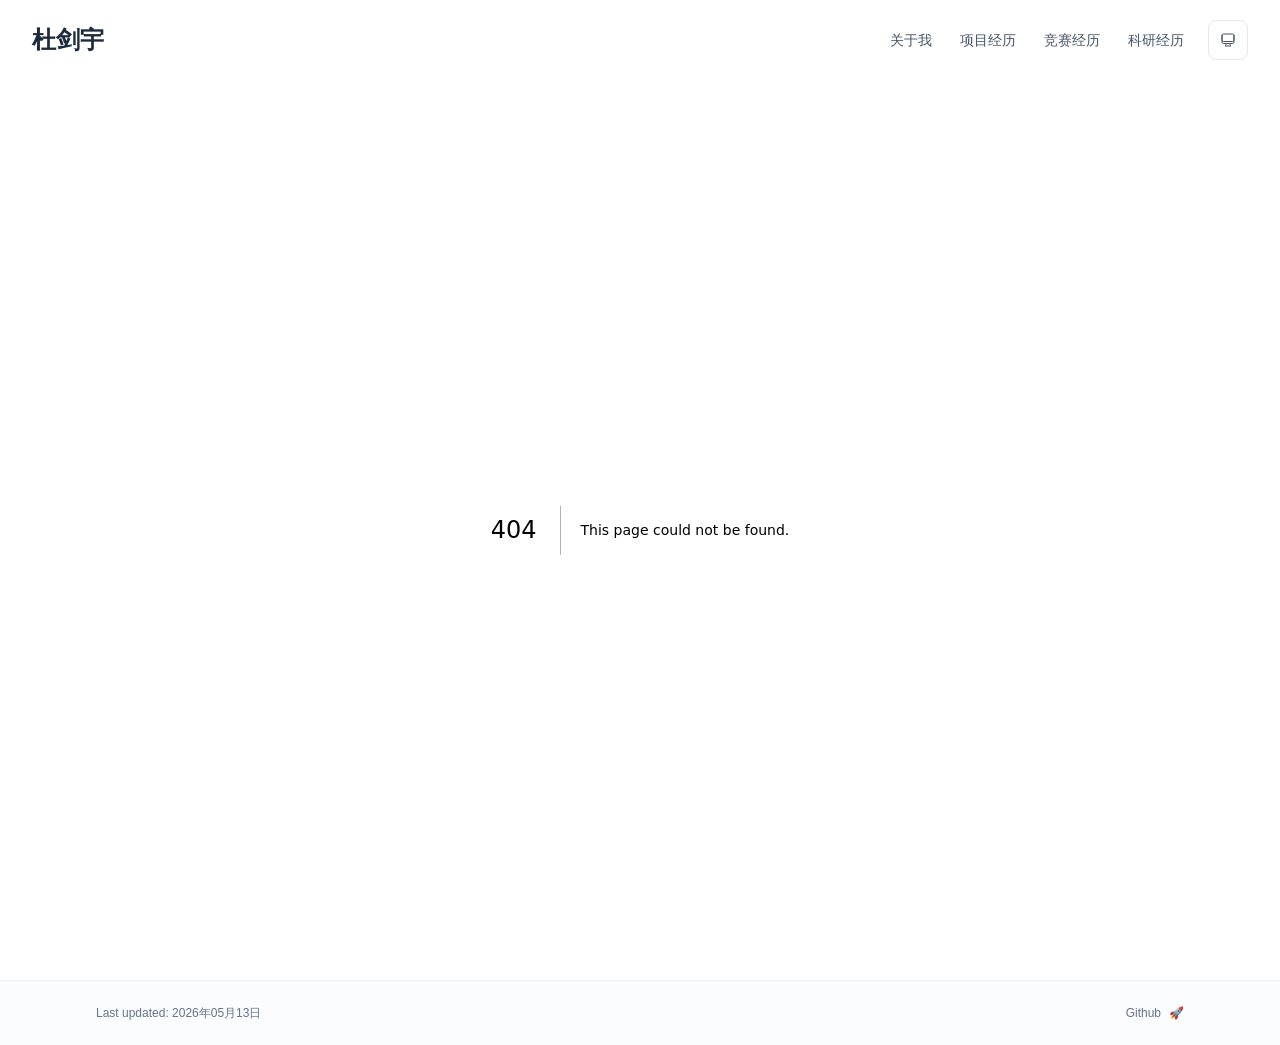
==== commit 731827a5: "Add files via upload" ====
--- a/404/index.html
+++ b/404/index.html
@@ -1,4 +1,4 @@
-<!DOCTYPE html><html lang="en" class="scroll-smooth"><head><meta charSet="utf-8"/><meta name="viewport" content="width=device-width, initial-scale=1"/><link rel="stylesheet" href="/_next/static/css/08e85ca4fdf243f9.css" data-precedence="next"/><link rel="preload" as="script" fetchPriority="low" href="/_next/static/chunks/webpack-af78f5c2c11af041.js"/><script src="/_next/static/chunks/4bd1b696-70b6d399998de86a.js" async=""></script><script src="/_next/static/chunks/684-5aaa8290a129f299.js" async=""></script><script src="/_next/static/chunks/main-app-0c5c47f20a03ae47.js" async=""></script><script src="/_next/static/chunks/461-a9a5d7b05a71d978.js" async=""></script><script src="/_next/static/chunks/874-6cc630662f3664af.js" async=""></script><script src="/_next/static/chunks/291-e39730cc9327e39b.js" async=""></script><script src="/_next/static/chunks/app/layout-8e03aea5f6ba4960.js" async=""></script><meta name="robots" content="noindex"/><title>404: This page could not be found.</title><link rel="icon" href="/favicon.svg" type="image/svg+xml"/><link rel="dns-prefetch" href="https://jialeliu.com"/><link rel="preconnect" href="https://jialeliu.com" crossorigin=""/><link rel="preload" as="font" type="font/woff2" href="https://jialeliu.com/fonts/georgiab.woff2" crossorigin=""/><script>
+<!DOCTYPE html><html lang="en" class="scroll-smooth"><head><meta charSet="utf-8"/><meta name="viewport" content="width=device-width, initial-scale=1"/><link rel="stylesheet" href="/_next/static/css/2c443dc10fea900f.css" data-precedence="next"/><link rel="preload" as="script" fetchPriority="low" href="/_next/static/chunks/webpack-af78f5c2c11af041.js"/><script src="/_next/static/chunks/4bd1b696-70b6d399998de86a.js" async=""></script><script src="/_next/static/chunks/684-5aaa8290a129f299.js" async=""></script><script src="/_next/static/chunks/main-app-0c5c47f20a03ae47.js" async=""></script><script src="/_next/static/chunks/461-a9a5d7b05a71d978.js" async=""></script><script src="/_next/static/chunks/244-4831b58e8cf43dd3.js" async=""></script><script src="/_next/static/chunks/629-402ea8118379aab0.js" async=""></script><script src="/_next/static/chunks/app/layout-4342220c64546e56.js" async=""></script><meta name="robots" content="noindex"/><title>404: This page could not be found.</title><link rel="icon" href="/favicon.svg" type="image/svg+xml"/><link rel="dns-prefetch" href="https://jialeliu.com"/><link rel="preconnect" href="https://jialeliu.com" crossorigin=""/><link rel="preload" as="font" type="font/woff2" href="https://jialeliu.com/fonts/georgiab.woff2" crossorigin=""/><script>
               try {
                 const theme = localStorage.getItem('theme-storage');
                 const parsed = theme ? JSON.parse(theme) : null;
@@ -57,4 +57,4 @@
       root.lang = 'en';
       root.setAttribute('data-locale', 'en');
     }
-  </script><title>杜剑宇</title><meta name="description" content="个人主页"/><meta name="author" content="杜剑宇"/><meta name="keywords" content="杜剑宇,PhD,Research,北京理工大学"/><meta name="creator" content="杜剑宇"/><meta name="publisher" content="杜剑宇"/><meta property="og:title" content="杜剑宇"/><meta property="og:description" content="个人主页"/><meta property="og:site_name" content="杜剑宇&#x27;s Academic Website"/><meta property="og:locale" content="en_US"/><meta property="og:type" content="website"/><meta name="twitter:card" content="summary"/><meta name="twitter:title" content="杜剑宇"/><meta name="twitter:description" content="个人主页"/><link rel="icon" href="/favicon.svg"/><script>document.querySelectorAll('body link[rel="icon"], body link[rel="apple-touch-icon"]').forEach(el => document.head.appendChild(el))</script><script src="/_next/static/chunks/polyfills-42372ed130431b0a.js" noModule=""></script></head><body class="font-sans antialiased"><div style="visibility:hidden"><nav class="fixed top-0 left-0 right-0 z-50" data-headlessui-state=""><div class="transition-all duration-300 ease-out bg-transparent" style="transform:translateY(-100px)"><div class="max-w-7xl mx-auto px-4 sm:px-6 lg:px-8"><div class="flex justify-between items-center h-16 lg:h-20"><div class="flex-shrink-0" tabindex="0"><a class="text-xl lg:text-2xl font-serif font-semibold text-primary hover:text-accent transition-colors duration-200" href="/">杜剑宇</a></div><div class="hidden lg:block"><div class="ml-10 flex items-center space-x-3"><div class="relative flex items-baseline space-x-1"><a data-nav-href="/" class="relative px-3 py-2 text-sm font-medium rounded-lg transition-colors duration-150 text-neutral-600" href="/">关于我</a><a data-nav-href="/teaching" class="relative px-3 py-2 text-sm font-medium rounded-lg transition-colors duration-150 text-neutral-600" href="/teaching/">项目经历</a><a data-nav-href="/awards" class="relative px-3 py-2 text-sm font-medium rounded-lg transition-colors duration-150 text-neutral-600" href="/awards/">竞赛经历</a><a data-nav-href="/publications" class="relative px-3 py-2 text-sm font-medium rounded-lg transition-colors duration-150 text-neutral-600" href="/publications/">科研经历</a></div><div class="flex items-center justify-center w-10 h-10 rounded-lg border border-neutral-200 dark:border-[rgba(148,163,184,0.24)] bg-background dark:bg-neutral-800"><div class="w-4 h-4 rounded-full bg-neutral-300 animate-pulse"></div></div></div></div><div class="lg:hidden flex items-center space-x-2"><div class="flex items-center justify-center w-10 h-10 rounded-lg border border-neutral-200 dark:border-[rgba(148,163,184,0.24)] bg-background dark:bg-neutral-800"><div class="w-4 h-4 rounded-full bg-neutral-300 animate-pulse"></div></div><button class="inline-flex items-center justify-center p-2 rounded-md text-neutral-600 hover:text-primary hover:bg-neutral-100 dark:hover:bg-neutral-800 focus:outline-none focus:ring-2 focus:ring-inset focus:ring-accent transition-colors duration-200" id="headlessui-disclosure-button-«R7pdb»" type="button" aria-expanded="false" data-headlessui-state=""><span class="sr-only">Open main menu</span><div><svg xmlns="http://www.w3.org/2000/svg" fill="none" viewBox="0 0 24 24" stroke-width="1.5" stroke="currentColor" aria-hidden="true" data-slot="icon" class="block h-6 w-6"><path stroke-linecap="round" stroke-linejoin="round" d="M3.75 6.75h16.5M3.75 12h16.5m-16.5 5.25h16.5"></path></svg></div></button></div></div></div></div></nav><main class="min-h-screen pt-16 lg:pt-20"><div style="font-family:system-ui,&quot;Segoe UI&quot;,Roboto,Helvetica,Arial,sans-serif,&quot;Apple Color Emoji&quot;,&quot;Segoe UI Emoji&quot;;height:100vh;text-align:center;display:flex;flex-direction:column;align-items:center;justify-content:center"><div><style>body{color:#000;background:#fff;margin:0}.next-error-h1{border-right:1px solid rgba(0,0,0,.3)}@media (prefers-color-scheme:dark){body{color:#fff;background:#000}.next-error-h1{border-right:1px solid rgba(255,255,255,.3)}}</style><h1 class="next-error-h1" style="display:inline-block;margin:0 20px 0 0;padding:0 23px 0 0;font-size:24px;font-weight:500;vertical-align:top;line-height:49px">404</h1><div style="display:inline-block"><h2 style="font-size:14px;font-weight:400;line-height:49px;margin:0">This page could not be found.</h2></div></div></div><!--$--><!--/$--><!--$--><!--/$--></main><footer class="border-t border-neutral-200/50 bg-neutral-50/50 dark:bg-neutral-900/50 dark:border-neutral-700/50"><div class="max-w-6xl mx-auto px-4 sm:px-6 lg:px-8 py-6"><div class="flex flex-col sm:flex-row justify-between items-center gap-2"><p class="text-xs text-neutral-500">Last updated<!-- -->: <!-- -->2026年05月07日</p><p class="text-xs text-neutral-500 flex items-center"><a href="https://github.com/xyjoey/PRISM" target="_blank" rel="noopener noreferrer">Built with PRISM</a><span class="ml-2">🚀</span></p></div></div></footer></div><script src="/_next/static/chunks/webpack-af78f5c2c11af041.js" async=""></script><script>(self.__next_f=self.__next_f||[]).push([0])</script><script>self.__next_f.push([1,"1:\"$Sreact.fragment\"\n3:I[3719,[\"461\",\"static/chunks/461-a9a5d7b05a71d978.js\",\"874\",\"static/chunks/874-6cc630662f3664af.js\",\"291\",\"static/chunks/291-e39730cc9327e39b.js\",\"177\",\"static/chunks/app/layout-8e03aea5f6ba4960.js\"],\"ThemeProvider\"]\n4:I[310,[\"461\",\"static/chunks/461-a9a5d7b05a71d978.js\",\"874\",\"static/chunks/874-6cc630662f3664af.js\",\"291\",\"static/chunks/291-e39730cc9327e39b.js\",\"177\",\"static/chunks/app/layout-8e03aea5f6ba4960.js\"],\"LocaleProvider\"]\n5:I[4574,[\"461\",\"static/chunks/461-a9a5d7b05a71d978.js\",\"874\",\"static/chunks/874-6cc630662f3664af.js\",\"291\",\"static/chunks/291-e39730cc9327e39b.js\",\"177\",\"static/chunks/app/layout-8e03aea5f6ba4960.js\"],\"default\"]\n6:I[7555,[],\"\"]\n7:I[1295,[],\"\"]\n8:I[2548,[\"461\",\"static/chunks/461-a9a5d7b05a71d978.js\",\"874\",\"static/chunks/874-6cc630662f3664af.js\",\"291\",\"static/chunks/291-e39730cc9327e39b.js\",\"177\",\"static/chunks/app/layout-8e03aea5f6ba4960.js\"],\"default\"]\n9:I[9665,[],\"MetadataBoundary\"]\nb:I[9665,[],\"OutletBoundary\"]\ne:I[4911,[],\"AsyncMetadataOutlet\"]\n10:I[9665,[],\"ViewportBoundary\"]\n12:I[6614,[],\"\"]\n:HL[\"/_next/static/css/08e85ca4fdf243f9.css\",\"style\"]\n2:T579,\n    try {\n      const cfg = {\"enabled\":false,\"locales\":[\"en\"],\"defaultLocale\":\"en\",\"mode\":\"auto\",\"fixedLocale\":\"en\",\"persist\":true,\"switcher\":true,\"labels\":{\"en\":\"en\"}};\n      const storageKey = 'locale-storage';\n      const normalize = (value) =\u003e typeof value === 'string' ? value.trim().replace('_', '-').toLowerCase() : '';\n      const matchLocale = (candidate) =\u003e {\n        const normalized = normalize(candidate);\n        if (!normalized) return null;\n        if (cfg.locales.includes(normalized)) return normalized;\n        const language = normalized.split('-')[0];\n        if (cfg.locales.includes(language)) return language;\n        return null;\n      };\n\n      let resolved = null;\n\n      if (cfg.persist) {\n        resolved = matchLocale(localStorage.getItem(storageKey));\n      }\n\n      if (!resolved) {\n        if (cfg.mode === 'fixed') {\n          resolved = cfg.fixedLocale;\n        } else {\n          resol"])</script><script>self.__next_f.push([1,"ved = matchLocale(navigator.language);\n        }\n      }\n\n      if (!resolved) {\n        resolved = cfg.defaultLocale;\n      }\n\n      const root = document.documentElement;\n      root.lang = resolved;\n      root.setAttribute('data-locale', resolved);\n\n      if (cfg.persist) {\n        localStorage.setItem(storageKey, resolved);\n      }\n    } catch (e) {\n      const root = document.documentElement;\n      root.lang = 'en';\n      root.setAttribute('data-locale', 'en');\n    }\n  "])</script><script>self.__next_f.push([1,"0:{\"P\":null,\"b\":\"ETe-jl94hUejK0DdYyn6c\",\"p\":\"\",\"c\":[\"\",\"_not-found\",\"\"],\"i\":false,\"f\":[[[\"\",{\"children\":[\"/_not-found\",{\"children\":[\"__PAGE__\",{}]}]},\"$undefined\",\"$undefined\",true],[\"\",[\"$\",\"$1\",\"c\",{\"children\":[[[\"$\",\"link\",\"0\",{\"rel\":\"stylesheet\",\"href\":\"/_next/static/css/08e85ca4fdf243f9.css\",\"precedence\":\"next\",\"crossOrigin\":\"$undefined\",\"nonce\":\"$undefined\"}]],[\"$\",\"html\",null,{\"lang\":\"en\",\"className\":\"scroll-smooth\",\"suppressHydrationWarning\":true,\"children\":[[\"$\",\"head\",null,{\"children\":[[\"$\",\"link\",null,{\"rel\":\"icon\",\"href\":\"/favicon.svg\",\"type\":\"image/svg+xml\"}],[\"$\",\"link\",null,{\"rel\":\"dns-prefetch\",\"href\":\"https://jialeliu.com\"}],[\"$\",\"link\",null,{\"rel\":\"preconnect\",\"href\":\"https://jialeliu.com\",\"crossOrigin\":\"\"}],[\"$\",\"link\",null,{\"rel\":\"preload\",\"as\":\"font\",\"type\":\"font/woff2\",\"href\":\"https://jialeliu.com/fonts/georgiab.woff2\",\"crossOrigin\":\"\"}],[\"$\",\"script\",null,{\"dangerouslySetInnerHTML\":{\"__html\":\"\\n              try {\\n                const theme = localStorage.getItem('theme-storage');\\n                const parsed = theme ? JSON.parse(theme) : null;\\n                const setting = parsed?.state?.theme || 'system';\\n                const prefersDark = typeof window !== 'undefined' \u0026\u0026 window.matchMedia \u0026\u0026 window.matchMedia('(prefers-color-scheme: dark)').matches;\\n                const effective = setting === 'dark' ? 'dark' : (setting === 'light' ? 'light' : (prefersDark ? 'dark' : 'light'));\\n                var root = document.documentElement;\\n                root.classList.add(effective);\\n                root.setAttribute('data-theme', effective);\\n              } catch (e) {\\n                var root = document.documentElement;\\n                root.classList.add('light');\\n                root.setAttribute('data-theme', 'light');\\n              }\\n            \"}}],[\"$\",\"script\",null,{\"dangerouslySetInnerHTML\":{\"__html\":\"$2\"}}]]}],[\"$\",\"body\",null,{\"className\":\"font-sans antialiased\",\"children\":[\"$\",\"$L3\",null,{\"children\":[\"$\",\"$L4\",null,{\"config\":{\"enabled\":false,\"locales\":[\"en\"],\"defaultLocale\":\"en\",\"mode\":\"auto\",\"fixedLocale\":\"en\",\"persist\":true,\"switcher\":true,\"labels\":{\"en\":\"en\"}},\"children\":[[\"$\",\"$L5\",null,{\"items\":[{\"title\":\"关于我\",\"type\":\"page\",\"target\":\"about\",\"href\":\"/\"},{\"title\":\"项目经历\",\"type\":\"page\",\"target\":\"teaching\",\"href\":\"/teaching\"},{\"title\":\"竞赛经历\",\"type\":\"page\",\"target\":\"awards\",\"href\":\"/awards\"},{\"title\":\"科研经历\",\"type\":\"page\",\"target\":\"publications\",\"href\":\"/publications\"}],\"siteTitle\":\"杜剑宇\",\"enableOnePageMode\":false,\"i18n\":\"$0:f:0:1:1:props:children:1:props:children:1:props:children:props:children:props:config\",\"itemsByLocale\":{\"en\":[{\"title\":\"关于我\",\"type\":\"page\",\"target\":\"about\",\"href\":\"/\"},{\"title\":\"项目经历\",\"type\":\"page\",\"target\":\"teaching\",\"href\":\"/teaching\"},{\"title\":\"竞赛经历\",\"type\":\"page\",\"target\":\"awards\",\"href\":\"/awards\"},{\"title\":\"科研经历\",\"type\":\"page\",\"target\":\"publications\",\"href\":\"/publications\"}]},\"siteTitleByLocale\":{\"en\":\"杜剑宇\"}}],[\"$\",\"main\",null,{\"className\":\"min-h-screen pt-16 lg:pt-20\",\"children\":[\"$\",\"$L6\",null,{\"parallelRouterKey\":\"children\",\"error\":\"$undefined\",\"errorStyles\":\"$undefined\",\"errorScripts\":\"$undefined\",\"template\":[\"$\",\"$L7\",null,{}],\"templateStyles\":\"$undefined\",\"templateScripts\":\"$undefined\",\"notFound\":[[[\"$\",\"title\",null,{\"children\":\"404: This page could not be found.\"}],[\"$\",\"div\",null,{\"style\":{\"fontFamily\":\"system-ui,\\\"Segoe UI\\\",Roboto,Helvetica,Arial,sans-serif,\\\"Apple Color Emoji\\\",\\\"Segoe UI Emoji\\\"\",\"height\":\"100vh\",\"textAlign\":\"center\",\"display\":\"flex\",\"flexDirection\":\"column\",\"alignItems\":\"center\",\"justifyContent\":\"center\"},\"children\":[\"$\",\"div\",null,{\"children\":[[\"$\",\"style\",null,{\"dangerouslySetInnerHTML\":{\"__html\":\"body{color:#000;background:#fff;margin:0}.next-error-h1{border-right:1px solid rgba(0,0,0,.3)}@media (prefers-color-scheme:dark){body{color:#fff;background:#000}.next-error-h1{border-right:1px solid rgba(255,255,255,.3)}}\"}}],[\"$\",\"h1\",null,{\"className\":\"next-error-h1\",\"style\":{\"display\":\"inline-block\",\"margin\":\"0 20px 0 0\",\"padding\":\"0 23px 0 0\",\"fontSize\":24,\"fontWeight\":500,\"verticalAlign\":\"top\",\"lineHeight\":\"49px\"},\"children\":404}],[\"$\",\"div\",null,{\"style\":{\"display\":\"inline-block\"},\"children\":[\"$\",\"h2\",null,{\"style\":{\"fontSize\":14,\"fontWeight\":400,\"lineHeight\":\"49px\",\"margin\":0},\"children\":\"This page could not be found.\"}]}]]}]}]],[]],\"forbidden\":\"$undefined\",\"unauthorized\":\"$undefined\"}]}],[\"$\",\"$L8\",null,{\"lastUpdated\":\"2026年05月07日\",\"lastUpdatedByLocale\":{\"en\":\"2026年05月07日\"},\"defaultLocale\":\"en\"}]]}]}]}]]}]]}],{\"children\":[\"/_not-found\",[\"$\",\"$1\",\"c\",{\"children\":[null,[\"$\",\"$L6\",null,{\"parallelRouterKey\":\"children\",\"error\":\"$undefined\",\"errorStyles\":\"$undefined\",\"errorScripts\":\"$undefined\",\"template\":[\"$\",\"$L7\",null,{}],\"templateStyles\":\"$undefined\",\"templateScripts\":\"$undefined\",\"notFound\":\"$undefined\",\"forbidden\":\"$undefined\",\"unauthorized\":\"$undefined\"}]]}],{\"children\":[\"__PAGE__\",[\"$\",\"$1\",\"c\",{\"children\":[[[\"$\",\"title\",null,{\"children\":\"404: This page could not be found.\"}],[\"$\",\"div\",null,{\"style\":\"$0:f:0:1:1:props:children:1:props:children:1:props:children:props:children:props:children:1:props:children:props:notFound:0:1:props:style\",\"children\":[\"$\",\"div\",null,{\"children\":[[\"$\",\"style\",null,{\"dangerouslySetInnerHTML\":{\"__html\":\"body{color:#000;background:#fff;margin:0}.next-error-h1{border-right:1px solid rgba(0,0,0,.3)}@media (prefers-color-scheme:dark){body{color:#fff;background:#000}.next-error-h1{border-right:1px solid rgba(255,255,255,.3)}}\"}}],[\"$\",\"h1\",null,{\"className\":\"next-error-h1\",\"style\":\"$0:f:0:1:1:props:children:1:props:children:1:props:children:props:children:props:children:1:props:children:props:notFound:0:1:props:children:props:children:1:props:style\",\"children\":404}],[\"$\",\"div\",null,{\"style\":\"$0:f:0:1:1:props:children:1:props:children:1:props:children:props:children:props:children:1:props:children:props:notFound:0:1:props:children:props:children:2:props:style\",\"children\":[\"$\",\"h2\",null,{\"style\":\"$0:f:0:1:1:props:children:1:props:children:1:props:children:props:children:props:children:1:props:children:props:notFound:0:1:props:children:props:children:2:props:children:props:style\",\"children\":\"This page could not be found.\"}]}]]}]}]],[\"$\",\"$L9\",null,{\"children\":\"$La\"}],null,[\"$\",\"$Lb\",null,{\"children\":[\"$Lc\",\"$Ld\",[\"$\",\"$Le\",null,{\"promise\":\"$@f\"}]]}]]}],{},null,false]},null,false]},null,false],[\"$\",\"$1\",\"h\",{\"children\":[[\"$\",\"meta\",null,{\"name\":\"robots\",\"content\":\"noindex\"}],[\"$\",\"$1\",\"27is7GazXt8S0vooGKr0C\",{\"children\":[[\"$\",\"$L10\",null,{\"children\":\"$L11\"}],null]}],null]}],false]],\"m\":\"$undefined\",\"G\":[\"$12\",\"$undefined\"],\"s\":false,\"S\":true}\n"])</script><script>self.__next_f.push([1,"13:\"$Sreact.suspense\"\n14:I[4911,[],\"AsyncMetadata\"]\na:[\"$\",\"$13\",null,{\"fallback\":null,\"children\":[\"$\",\"$L14\",null,{\"promise\":\"$@15\"}]}]\n"])</script><script>self.__next_f.push([1,"d:null\n"])</script><script>self.__next_f.push([1,"11:[[\"$\",\"meta\",\"0\",{\"charSet\":\"utf-8\"}],[\"$\",\"meta\",\"1\",{\"name\":\"viewport\",\"content\":\"width=device-width, initial-scale=1\"}]]\nc:null\n"])</script><script>self.__next_f.push([1,"15:{\"metadata\":[[\"$\",\"title\",\"0\",{\"children\":\"杜剑宇\"}],[\"$\",\"meta\",\"1\",{\"name\":\"description\",\"content\":\"个人主页\"}],[\"$\",\"meta\",\"2\",{\"name\":\"author\",\"content\":\"杜剑宇\"}],[\"$\",\"meta\",\"3\",{\"name\":\"keywords\",\"content\":\"杜剑宇,PhD,Research,北京理工大学\"}],[\"$\",\"meta\",\"4\",{\"name\":\"creator\",\"content\":\"杜剑宇\"}],[\"$\",\"meta\",\"5\",{\"name\":\"publisher\",\"content\":\"杜剑宇\"}],[\"$\",\"meta\",\"6\",{\"property\":\"og:title\",\"content\":\"杜剑宇\"}],[\"$\",\"meta\",\"7\",{\"property\":\"og:description\",\"content\":\"个人主页\"}],[\"$\",\"meta\",\"8\",{\"property\":\"og:site_name\",\"content\":\"杜剑宇's Academic Website\"}],[\"$\",\"meta\",\"9\",{\"property\":\"og:locale\",\"content\":\"en_US\"}],[\"$\",\"meta\",\"10\",{\"property\":\"og:type\",\"content\":\"website\"}],[\"$\",\"meta\",\"11\",{\"name\":\"twitter:card\",\"content\":\"summary\"}],[\"$\",\"meta\",\"12\",{\"name\":\"twitter:title\",\"content\":\"杜剑宇\"}],[\"$\",\"meta\",\"13\",{\"name\":\"twitter:description\",\"content\":\"个人主页\"}],[\"$\",\"link\",\"14\",{\"rel\":\"icon\",\"href\":\"/favicon.svg\"}]],\"error\":null,\"digest\":\"$undefined\"}\nf:{\"metadata\":\"$15:metadata\",\"error\":null,\"digest\":\"$undefined\"}\n"])</script></body></html>+  </script><title>杜剑宇</title><meta name="description" content="个人主页"/><meta name="author" content="杜剑宇"/><meta name="keywords" content="杜剑宇,PhD,Research,北京理工大学"/><meta name="creator" content="杜剑宇"/><meta name="publisher" content="杜剑宇"/><meta property="og:title" content="杜剑宇"/><meta property="og:description" content="个人主页"/><meta property="og:site_name" content="杜剑宇&#x27;s Academic Website"/><meta property="og:locale" content="en_US"/><meta property="og:type" content="website"/><meta name="twitter:card" content="summary"/><meta name="twitter:title" content="杜剑宇"/><meta name="twitter:description" content="个人主页"/><link rel="icon" href="/favicon.svg"/><script>document.querySelectorAll('body link[rel="icon"], body link[rel="apple-touch-icon"]').forEach(el => document.head.appendChild(el))</script><script src="/_next/static/chunks/polyfills-42372ed130431b0a.js" noModule=""></script></head><body class="font-sans antialiased"><div style="visibility:hidden"><nav class="fixed top-0 left-0 right-0 z-50" data-headlessui-state=""><div class="transition-all duration-300 ease-out bg-transparent" style="transform:translateY(-100px)"><div class="max-w-7xl mx-auto px-4 sm:px-6 lg:px-8"><div class="flex justify-between items-center h-16 lg:h-20"><div class="flex-shrink-0" tabindex="0"><a class="text-xl lg:text-2xl font-serif font-semibold text-primary hover:text-accent transition-colors duration-200" href="/">杜剑宇</a></div><div class="hidden lg:block"><div class="ml-10 flex items-center space-x-3"><div class="relative flex items-baseline space-x-1"><a data-nav-href="/" class="relative px-3 py-2 text-sm font-medium rounded-lg transition-colors duration-150 text-neutral-600" href="/">关于我</a><a data-nav-href="/teaching" class="relative px-3 py-2 text-sm font-medium rounded-lg transition-colors duration-150 text-neutral-600" href="/teaching/">项目经历</a><a data-nav-href="/awards" class="relative px-3 py-2 text-sm font-medium rounded-lg transition-colors duration-150 text-neutral-600" href="/awards/">竞赛经历</a><a data-nav-href="/publications" class="relative px-3 py-2 text-sm font-medium rounded-lg transition-colors duration-150 text-neutral-600" href="/publications/">科研经历</a></div><div class="flex items-center justify-center w-10 h-10 rounded-lg border border-neutral-200 dark:border-[rgba(148,163,184,0.24)] bg-background dark:bg-neutral-800"><div class="w-4 h-4 rounded-full bg-neutral-300 animate-pulse"></div></div></div></div><div class="lg:hidden flex items-center space-x-2"><div class="flex items-center justify-center w-10 h-10 rounded-lg border border-neutral-200 dark:border-[rgba(148,163,184,0.24)] bg-background dark:bg-neutral-800"><div class="w-4 h-4 rounded-full bg-neutral-300 animate-pulse"></div></div><button class="inline-flex items-center justify-center p-2 rounded-md text-neutral-600 hover:text-primary hover:bg-neutral-100 dark:hover:bg-neutral-800 focus:outline-none focus:ring-2 focus:ring-inset focus:ring-accent transition-colors duration-200" id="headlessui-disclosure-button-«R7pdb»" type="button" aria-expanded="false" data-headlessui-state=""><span class="sr-only">Open main menu</span><div><svg xmlns="http://www.w3.org/2000/svg" fill="none" viewBox="0 0 24 24" stroke-width="1.5" stroke="currentColor" aria-hidden="true" data-slot="icon" class="block h-6 w-6"><path stroke-linecap="round" stroke-linejoin="round" d="M3.75 6.75h16.5M3.75 12h16.5m-16.5 5.25h16.5"></path></svg></div></button></div></div></div></div></nav><main class="min-h-screen pt-16 lg:pt-20"><div style="font-family:system-ui,&quot;Segoe UI&quot;,Roboto,Helvetica,Arial,sans-serif,&quot;Apple Color Emoji&quot;,&quot;Segoe UI Emoji&quot;;height:100vh;text-align:center;display:flex;flex-direction:column;align-items:center;justify-content:center"><div><style>body{color:#000;background:#fff;margin:0}.next-error-h1{border-right:1px solid rgba(0,0,0,.3)}@media (prefers-color-scheme:dark){body{color:#fff;background:#000}.next-error-h1{border-right:1px solid rgba(255,255,255,.3)}}</style><h1 class="next-error-h1" style="display:inline-block;margin:0 20px 0 0;padding:0 23px 0 0;font-size:24px;font-weight:500;vertical-align:top;line-height:49px">404</h1><div style="display:inline-block"><h2 style="font-size:14px;font-weight:400;line-height:49px;margin:0">This page could not be found.</h2></div></div></div><!--$--><!--/$--><!--$--><!--/$--></main><footer class="border-t border-neutral-200/50 bg-neutral-50/50 dark:bg-neutral-900/50 dark:border-neutral-700/50"><div class="max-w-6xl mx-auto px-4 sm:px-6 lg:px-8 py-6"><div class="flex flex-col sm:flex-row justify-between items-center gap-2"><p class="text-xs text-neutral-500">Last updated<!-- -->: <!-- -->2026年05月13日</p><p class="text-xs text-neutral-500 flex items-center"><a href="https://github.com/WanlingMu" target="_blank" rel="noopener noreferrer" class="hover:text-accent transition-colors">Github</a><span class="ml-2">🚀</span></p></div></div></footer></div><script src="/_next/static/chunks/webpack-af78f5c2c11af041.js" async=""></script><script>(self.__next_f=self.__next_f||[]).push([0])</script><script>self.__next_f.push([1,"1:\"$Sreact.fragment\"\n3:I[3719,[\"461\",\"static/chunks/461-a9a5d7b05a71d978.js\",\"244\",\"static/chunks/244-4831b58e8cf43dd3.js\",\"629\",\"static/chunks/629-402ea8118379aab0.js\",\"177\",\"static/chunks/app/layout-4342220c64546e56.js\"],\"ThemeProvider\"]\n4:I[310,[\"461\",\"static/chunks/461-a9a5d7b05a71d978.js\",\"244\",\"static/chunks/244-4831b58e8cf43dd3.js\",\"629\",\"static/chunks/629-402ea8118379aab0.js\",\"177\",\"static/chunks/app/layout-4342220c64546e56.js\"],\"LocaleProvider\"]\n5:I[4574,[\"461\",\"static/chunks/461-a9a5d7b05a71d978.js\",\"244\",\"static/chunks/244-4831b58e8cf43dd3.js\",\"629\",\"static/chunks/629-402ea8118379aab0.js\",\"177\",\"static/chunks/app/layout-4342220c64546e56.js\"],\"default\"]\n6:I[7555,[],\"\"]\n7:I[1295,[],\"\"]\n8:I[2548,[\"461\",\"static/chunks/461-a9a5d7b05a71d978.js\",\"244\",\"static/chunks/244-4831b58e8cf43dd3.js\",\"629\",\"static/chunks/629-402ea8118379aab0.js\",\"177\",\"static/chunks/app/layout-4342220c64546e56.js\"],\"default\"]\n9:I[9665,[],\"MetadataBoundary\"]\nb:I[9665,[],\"OutletBoundary\"]\ne:I[4911,[],\"AsyncMetadataOutlet\"]\n10:I[9665,[],\"ViewportBoundary\"]\n12:I[6614,[],\"\"]\n:HL[\"/_next/static/css/2c443dc10fea900f.css\",\"style\"]\n2:T579,\n    try {\n      const cfg = {\"enabled\":false,\"locales\":[\"en\"],\"defaultLocale\":\"en\",\"mode\":\"auto\",\"fixedLocale\":\"en\",\"persist\":true,\"switcher\":true,\"labels\":{\"en\":\"en\"}};\n      const storageKey = 'locale-storage';\n      const normalize = (value) =\u003e typeof value === 'string' ? value.trim().replace('_', '-').toLowerCase() : '';\n      const matchLocale = (candidate) =\u003e {\n        const normalized = normalize(candidate);\n        if (!normalized) return null;\n        if (cfg.locales.includes(normalized)) return normalized;\n        const language = normalized.split('-')[0];\n        if (cfg.locales.includes(language)) return language;\n        return null;\n      };\n\n      let resolved = null;\n\n      if (cfg.persist) {\n        resolved = matchLocale(localStorage.getItem(storageKey));\n      }\n\n      if (!resolved) {\n        if (cfg.mode === 'fixed') {\n          resolved = cfg.fixedLocale;\n        } else {\n          resol"])</script><script>self.__next_f.push([1,"ved = matchLocale(navigator.language);\n        }\n      }\n\n      if (!resolved) {\n        resolved = cfg.defaultLocale;\n      }\n\n      const root = document.documentElement;\n      root.lang = resolved;\n      root.setAttribute('data-locale', resolved);\n\n      if (cfg.persist) {\n        localStorage.setItem(storageKey, resolved);\n      }\n    } catch (e) {\n      const root = document.documentElement;\n      root.lang = 'en';\n      root.setAttribute('data-locale', 'en');\n    }\n  "])</script><script>self.__next_f.push([1,"0:{\"P\":null,\"b\":\"9kEMmIgIAvnLS3B9UnIHf\",\"p\":\"\",\"c\":[\"\",\"_not-found\",\"\"],\"i\":false,\"f\":[[[\"\",{\"children\":[\"/_not-found\",{\"children\":[\"__PAGE__\",{}]}]},\"$undefined\",\"$undefined\",true],[\"\",[\"$\",\"$1\",\"c\",{\"children\":[[[\"$\",\"link\",\"0\",{\"rel\":\"stylesheet\",\"href\":\"/_next/static/css/2c443dc10fea900f.css\",\"precedence\":\"next\",\"crossOrigin\":\"$undefined\",\"nonce\":\"$undefined\"}]],[\"$\",\"html\",null,{\"lang\":\"en\",\"className\":\"scroll-smooth\",\"suppressHydrationWarning\":true,\"children\":[[\"$\",\"head\",null,{\"children\":[[\"$\",\"link\",null,{\"rel\":\"icon\",\"href\":\"/favicon.svg\",\"type\":\"image/svg+xml\"}],[\"$\",\"link\",null,{\"rel\":\"dns-prefetch\",\"href\":\"https://jialeliu.com\"}],[\"$\",\"link\",null,{\"rel\":\"preconnect\",\"href\":\"https://jialeliu.com\",\"crossOrigin\":\"\"}],[\"$\",\"link\",null,{\"rel\":\"preload\",\"as\":\"font\",\"type\":\"font/woff2\",\"href\":\"https://jialeliu.com/fonts/georgiab.woff2\",\"crossOrigin\":\"\"}],[\"$\",\"script\",null,{\"dangerouslySetInnerHTML\":{\"__html\":\"\\n              try {\\n                const theme = localStorage.getItem('theme-storage');\\n                const parsed = theme ? JSON.parse(theme) : null;\\n                const setting = parsed?.state?.theme || 'system';\\n                const prefersDark = typeof window !== 'undefined' \u0026\u0026 window.matchMedia \u0026\u0026 window.matchMedia('(prefers-color-scheme: dark)').matches;\\n                const effective = setting === 'dark' ? 'dark' : (setting === 'light' ? 'light' : (prefersDark ? 'dark' : 'light'));\\n                var root = document.documentElement;\\n                root.classList.add(effective);\\n                root.setAttribute('data-theme', effective);\\n              } catch (e) {\\n                var root = document.documentElement;\\n                root.classList.add('light');\\n                root.setAttribute('data-theme', 'light');\\n              }\\n            \"}}],[\"$\",\"script\",null,{\"dangerouslySetInnerHTML\":{\"__html\":\"$2\"}}]]}],[\"$\",\"body\",null,{\"className\":\"font-sans antialiased\",\"children\":[\"$\",\"$L3\",null,{\"children\":[\"$\",\"$L4\",null,{\"config\":{\"enabled\":false,\"locales\":[\"en\"],\"defaultLocale\":\"en\",\"mode\":\"auto\",\"fixedLocale\":\"en\",\"persist\":true,\"switcher\":true,\"labels\":{\"en\":\"en\"}},\"children\":[[\"$\",\"$L5\",null,{\"items\":[{\"title\":\"关于我\",\"type\":\"page\",\"target\":\"about\",\"href\":\"/\"},{\"title\":\"项目经历\",\"type\":\"page\",\"target\":\"teaching\",\"href\":\"/teaching\"},{\"title\":\"竞赛经历\",\"type\":\"page\",\"target\":\"awards\",\"href\":\"/awards\"},{\"title\":\"科研经历\",\"type\":\"page\",\"target\":\"publications\",\"href\":\"/publications\"}],\"siteTitle\":\"杜剑宇\",\"enableOnePageMode\":false,\"i18n\":\"$0:f:0:1:1:props:children:1:props:children:1:props:children:props:children:props:config\",\"itemsByLocale\":{\"en\":[{\"title\":\"关于我\",\"type\":\"page\",\"target\":\"about\",\"href\":\"/\"},{\"title\":\"项目经历\",\"type\":\"page\",\"target\":\"teaching\",\"href\":\"/teaching\"},{\"title\":\"竞赛经历\",\"type\":\"page\",\"target\":\"awards\",\"href\":\"/awards\"},{\"title\":\"科研经历\",\"type\":\"page\",\"target\":\"publications\",\"href\":\"/publications\"}]},\"siteTitleByLocale\":{\"en\":\"杜剑宇\"}}],[\"$\",\"main\",null,{\"className\":\"min-h-screen pt-16 lg:pt-20\",\"children\":[\"$\",\"$L6\",null,{\"parallelRouterKey\":\"children\",\"error\":\"$undefined\",\"errorStyles\":\"$undefined\",\"errorScripts\":\"$undefined\",\"template\":[\"$\",\"$L7\",null,{}],\"templateStyles\":\"$undefined\",\"templateScripts\":\"$undefined\",\"notFound\":[[[\"$\",\"title\",null,{\"children\":\"404: This page could not be found.\"}],[\"$\",\"div\",null,{\"style\":{\"fontFamily\":\"system-ui,\\\"Segoe UI\\\",Roboto,Helvetica,Arial,sans-serif,\\\"Apple Color Emoji\\\",\\\"Segoe UI Emoji\\\"\",\"height\":\"100vh\",\"textAlign\":\"center\",\"display\":\"flex\",\"flexDirection\":\"column\",\"alignItems\":\"center\",\"justifyContent\":\"center\"},\"children\":[\"$\",\"div\",null,{\"children\":[[\"$\",\"style\",null,{\"dangerouslySetInnerHTML\":{\"__html\":\"body{color:#000;background:#fff;margin:0}.next-error-h1{border-right:1px solid rgba(0,0,0,.3)}@media (prefers-color-scheme:dark){body{color:#fff;background:#000}.next-error-h1{border-right:1px solid rgba(255,255,255,.3)}}\"}}],[\"$\",\"h1\",null,{\"className\":\"next-error-h1\",\"style\":{\"display\":\"inline-block\",\"margin\":\"0 20px 0 0\",\"padding\":\"0 23px 0 0\",\"fontSize\":24,\"fontWeight\":500,\"verticalAlign\":\"top\",\"lineHeight\":\"49px\"},\"children\":404}],[\"$\",\"div\",null,{\"style\":{\"display\":\"inline-block\"},\"children\":[\"$\",\"h2\",null,{\"style\":{\"fontSize\":14,\"fontWeight\":400,\"lineHeight\":\"49px\",\"margin\":0},\"children\":\"This page could not be found.\"}]}]]}]}]],[]],\"forbidden\":\"$undefined\",\"unauthorized\":\"$undefined\"}]}],[\"$\",\"$L8\",null,{\"footerConfig\":{\"left\":{\"title\":\"Last updated\",\"title_zh\":\"最近更新\",\"content\":\"2026年05月13日\"},\"right\":{\"title\":\"Github\",\"title_zh\":\"Github\",\"icon\":\"🚀\",\"url\":\"https://github.com/WanlingMu\"}}}]]}]}]}]]}]]}],{\"children\":[\"/_not-found\",[\"$\",\"$1\",\"c\",{\"children\":[null,[\"$\",\"$L6\",null,{\"parallelRouterKey\":\"children\",\"error\":\"$undefined\",\"errorStyles\":\"$undefined\",\"errorScripts\":\"$undefined\",\"template\":[\"$\",\"$L7\",null,{}],\"templateStyles\":\"$undefined\",\"templateScripts\":\"$undefined\",\"notFound\":\"$undefined\",\"forbidden\":\"$undefined\",\"unauthorized\":\"$undefined\"}]]}],{\"children\":[\"__PAGE__\",[\"$\",\"$1\",\"c\",{\"children\":[[[\"$\",\"title\",null,{\"children\":\"404: This page could not be found.\"}],[\"$\",\"div\",null,{\"style\":\"$0:f:0:1:1:props:children:1:props:children:1:props:children:props:children:props:children:1:props:children:props:notFound:0:1:props:style\",\"children\":[\"$\",\"div\",null,{\"children\":[[\"$\",\"style\",null,{\"dangerouslySetInnerHTML\":{\"__html\":\"body{color:#000;background:#fff;margin:0}.next-error-h1{border-right:1px solid rgba(0,0,0,.3)}@media (prefers-color-scheme:dark){body{color:#fff;background:#000}.next-error-h1{border-right:1px solid rgba(255,255,255,.3)}}\"}}],[\"$\",\"h1\",null,{\"className\":\"next-error-h1\",\"style\":\"$0:f:0:1:1:props:children:1:props:children:1:props:children:props:children:props:children:1:props:children:props:notFound:0:1:props:children:props:children:1:props:style\",\"children\":404}],[\"$\",\"div\",null,{\"style\":\"$0:f:0:1:1:props:children:1:props:children:1:props:children:props:children:props:children:1:props:children:props:notFound:0:1:props:children:props:children:2:props:style\",\"children\":[\"$\",\"h2\",null,{\"style\":\"$0:f:0:1:1:props:children:1:props:children:1:props:children:props:children:props:children:1:props:children:props:notFound:0:1:props:children:props:children:2:props:children:props:style\",\"children\":\"This page could not be found.\"}]}]]}]}]],[\"$\",\"$L9\",null,{\"children\":\"$La\"}],null,[\"$\",\"$Lb\",null,{\"children\":[\"$Lc\",\"$Ld\",[\"$\",\"$Le\",null,{\"promise\":\"$@f\"}]]}]]}],{},null,false]},null,false]},null,false],[\"$\",\"$1\",\"h\",{\"children\":[[\"$\",\"meta\",null,{\"name\":\"robots\",\"content\":\"noindex\"}],[\"$\",\"$1\",\"iK46RLio_Tvqnpva4GIkp\",{\"children\":[[\"$\",\"$L10\",null,{\"children\":\"$L11\"}],null]}],null]}],false]],\"m\":\"$undefined\",\"G\":[\"$12\",\"$undefined\"],\"s\":false,\"S\":true}\n"])</script><script>self.__next_f.push([1,"13:\"$Sreact.suspense\"\n14:I[4911,[],\"AsyncMetadata\"]\na:[\"$\",\"$13\",null,{\"fallback\":null,\"children\":[\"$\",\"$L14\",null,{\"promise\":\"$@15\"}]}]\n"])</script><script>self.__next_f.push([1,"d:null\n"])</script><script>self.__next_f.push([1,"11:[[\"$\",\"meta\",\"0\",{\"charSet\":\"utf-8\"}],[\"$\",\"meta\",\"1\",{\"name\":\"viewport\",\"content\":\"width=device-width, initial-scale=1\"}]]\nc:null\n"])</script><script>self.__next_f.push([1,"15:{\"metadata\":[[\"$\",\"title\",\"0\",{\"children\":\"杜剑宇\"}],[\"$\",\"meta\",\"1\",{\"name\":\"description\",\"content\":\"个人主页\"}],[\"$\",\"meta\",\"2\",{\"name\":\"author\",\"content\":\"杜剑宇\"}],[\"$\",\"meta\",\"3\",{\"name\":\"keywords\",\"content\":\"杜剑宇,PhD,Research,北京理工大学\"}],[\"$\",\"meta\",\"4\",{\"name\":\"creator\",\"content\":\"杜剑宇\"}],[\"$\",\"meta\",\"5\",{\"name\":\"publisher\",\"content\":\"杜剑宇\"}],[\"$\",\"meta\",\"6\",{\"property\":\"og:title\",\"content\":\"杜剑宇\"}],[\"$\",\"meta\",\"7\",{\"property\":\"og:description\",\"content\":\"个人主页\"}],[\"$\",\"meta\",\"8\",{\"property\":\"og:site_name\",\"content\":\"杜剑宇's Academic Website\"}],[\"$\",\"meta\",\"9\",{\"property\":\"og:locale\",\"content\":\"en_US\"}],[\"$\",\"meta\",\"10\",{\"property\":\"og:type\",\"content\":\"website\"}],[\"$\",\"meta\",\"11\",{\"name\":\"twitter:card\",\"content\":\"summary\"}],[\"$\",\"meta\",\"12\",{\"name\":\"twitter:title\",\"content\":\"杜剑宇\"}],[\"$\",\"meta\",\"13\",{\"name\":\"twitter:description\",\"content\":\"个人主页\"}],[\"$\",\"link\",\"14\",{\"rel\":\"icon\",\"href\":\"/favicon.svg\"}]],\"error\":null,\"digest\":\"$undefined\"}\nf:{\"metadata\":\"$15:metadata\",\"error\":null,\"digest\":\"$undefined\"}\n"])</script></body></html>
--- a/_next/static/css/2c443dc10fea900f.css
+++ b/_next/static/css/2c443dc10fea900f.css
@@ -0,0 +1 @@
+/*! tailwindcss v4.1.10 | MIT License | https://tailwindcss.com */@layer properties{@supports (((-webkit-hyphens:none)) and (not (margin-trim:inline))) or ((-moz-orient:inline) and (not (color:rgb(from red r g b)))){*,::backdrop,:after,:before{--tw-translate-x:0;--tw-translate-y:0;--tw-translate-z:0;--tw-rotate-x:initial;--tw-rotate-y:initial;--tw-rotate-z:initial;--tw-skew-x:initial;--tw-skew-y:initial;--tw-space-y-reverse:0;--tw-space-x-reverse:0;--tw-border-style:solid;--tw-leading:initial;--tw-font-weight:initial;--tw-tracking:initial;--tw-shadow:0 0 #0000;--tw-shadow-color:initial;--tw-shadow-alpha:100%;--tw-inset-shadow:0 0 #0000;--tw-inset-shadow-color:initial;--tw-inset-shadow-alpha:100%;--tw-ring-color:initial;--tw-ring-shadow:0 0 #0000;--tw-inset-ring-color:initial;--tw-inset-ring-shadow:0 0 #0000;--tw-ring-inset:initial;--tw-ring-offset-width:0px;--tw-ring-offset-color:#fff;--tw-ring-offset-shadow:0 0 #0000;--tw-blur:initial;--tw-brightness:initial;--tw-contrast:initial;--tw-grayscale:initial;--tw-hue-rotate:initial;--tw-invert:initial;--tw-opacity:initial;--tw-saturate:initial;--tw-sepia:initial;--tw-drop-shadow:initial;--tw-drop-shadow-color:initial;--tw-drop-shadow-alpha:100%;--tw-drop-shadow-size:initial;--tw-backdrop-blur:initial;--tw-backdrop-brightness:initial;--tw-backdrop-contrast:initial;--tw-backdrop-grayscale:initial;--tw-backdrop-hue-rotate:initial;--tw-backdrop-invert:initial;--tw-backdrop-opacity:initial;--tw-backdrop-saturate:initial;--tw-backdrop-sepia:initial;--tw-duration:initial;--tw-ease:initial;--tw-scale-x:1;--tw-scale-y:1;--tw-scale-z:1}}}@layer theme{:host,:root{--font-sans:"Inter",-apple-system,BlinkMacSystemFont,"Segoe UI",Roboto,sans-serif;--color-red-50:oklch(97.1% .013 17.38);--color-red-400:oklch(70.4% .191 22.216);--color-red-600:oklch(57.7% .245 27.325);--color-red-900:oklch(39.6% .141 25.723);--color-black:#000;--color-white:#fff;--spacing:.25rem;--container-2xl:42rem;--container-3xl:48rem;--container-4xl:56rem;--container-5xl:64rem;--container-6xl:72rem;--container-7xl:80rem;--text-xs:.75rem;--text-xs--line-height:calc(1/.75);--text-sm:.875rem;--text-sm--line-height:calc(1.25/.875);--text-base:1rem;--text-base--line-height:calc(1.5/1);--text-lg:1.125rem;--text-lg--line-height:calc(1.75/1.125);--text-xl:1.25rem;--text-xl--line-height:calc(1.75/1.25);--text-2xl:1.5rem;--text-2xl--line-height:calc(2/1.5);--text-3xl:1.875rem;--text-3xl--line-height:calc(2.25/1.875);--text-4xl:2.25rem;--text-4xl--line-height:calc(2.5/2.25);--font-weight-medium:500;--font-weight-semibold:600;--font-weight-bold:700;--tracking-tight:-.025em;--tracking-wider:.05em;--leading-tight:1.25;--leading-relaxed:1.625;--radius-md:.375rem;--radius-lg:.5rem;--radius-xl:.75rem;--radius-2xl:1rem;--ease-out:cubic-bezier(0,0,.2,1);--animate-pulse:pulse 2s cubic-bezier(.4,0,.6,1)infinite;--blur-sm:8px;--blur-xl:24px;--aspect-video:16/9;--default-transition-duration:.15s;--default-transition-timing-function:cubic-bezier(.4,0,.2,1);--default-font-family:"Inter",-apple-system,BlinkMacSystemFont,"Segoe UI",Roboto,sans-serif;--default-mono-font-family:"SF Mono",Monaco,"Cascadia Code","Roboto Mono",Consolas,"Courier New",monospace;--line-height-normal:1.5;--shadow-glass:0 8px 32px 0 #1f26875e}}@layer base{*,::backdrop,:after,:before{box-sizing:border-box;border:0 solid;margin:0;padding:0}::file-selector-button{box-sizing:border-box;border:0 solid;margin:0;padding:0}:host,html{-webkit-text-size-adjust:100%;tab-size:4;line-height:1.5;font-family:var(--default-font-family,ui-sans-serif,system-ui,sans-serif,"Apple Color Emoji","Segoe UI Emoji","Segoe UI Symbol","Noto Color Emoji");font-feature-settings:var(--default-font-feature-settings,normal);font-variation-settings:var(--default-font-variation-settings,normal);-webkit-tap-highlight-color:transparent}hr{height:0;color:inherit;border-top-width:1px}abbr:where([title]){-webkit-text-decoration:underline dotted;text-decoration:underline dotted}h1,h2,h3,h4,h5,h6{font-size:inherit;font-weight:inherit}a{color:inherit;-webkit-text-decoration:inherit;text-decoration:inherit}b,strong{font-weight:bolder}code,kbd,pre,samp{font-family:var(--default-mono-font-family,ui-monospace,SFMono-Regular,Menlo,Monaco,Consolas,"Liberation Mono","Courier New",monospace);font-feature-settings:var(--default-mono-font-feature-settings,normal);font-variation-settings:var(--default-mono-font-variation-settings,normal);font-size:1em}small{font-size:80%}sub,sup{vertical-align:baseline;font-size:75%;line-height:0;position:relative}sub{bottom:-.25em}sup{top:-.5em}table{text-indent:0;border-color:inherit;border-collapse:collapse}:-moz-focusring{outline:auto}progress{vertical-align:baseline}summary{display:list-item}menu,ol,ul{list-style:none}audio,canvas,embed,iframe,img,object,svg,video{vertical-align:middle;display:block}img,video{max-width:100%;height:auto}button,input,optgroup,select,textarea{font:inherit;font-feature-settings:inherit;font-variation-settings:inherit;letter-spacing:inherit;color:inherit;opacity:1;background-color:#0000;border-radius:0}::file-selector-button{font:inherit;font-feature-settings:inherit;font-variation-settings:inherit;letter-spacing:inherit;color:inherit;opacity:1;background-color:#0000;border-radius:0}:where(select:is([multiple],[size])) optgroup{font-weight:bolder}:where(select:is([multiple],[size])) optgroup option{padding-inline-start:20px}::file-selector-button{margin-inline-end:4px}::placeholder{opacity:1}@supports (not ((-webkit-appearance:-apple-pay-button))) or (contain-intrinsic-size:1px){::placeholder{color:currentColor}@supports (color:color-mix(in lab,red,red)){::placeholder{color:color-mix(in oklab,currentcolor 50%,transparent)}}}textarea{resize:vertical}::-webkit-search-decoration{-webkit-appearance:none}::-webkit-date-and-time-value{min-height:1lh;text-align:inherit}::-webkit-datetime-edit{display:inline-flex}::-webkit-datetime-edit-fields-wrapper{padding:0}::-webkit-datetime-edit,::-webkit-datetime-edit-year-field{padding-block:0}::-webkit-datetime-edit-day-field,::-webkit-datetime-edit-month-field{padding-block:0}::-webkit-datetime-edit-hour-field,::-webkit-datetime-edit-minute-field{padding-block:0}::-webkit-datetime-edit-millisecond-field,::-webkit-datetime-edit-second-field{padding-block:0}::-webkit-datetime-edit-meridiem-field{padding-block:0}:-moz-ui-invalid{box-shadow:none}button,input:where([type=button],[type=reset],[type=submit]){appearance:button}::file-selector-button{appearance:button}::-webkit-inner-spin-button,::-webkit-outer-spin-button{height:auto}[hidden]:where(:not([hidden=until-found])){display:none!important}}@layer components;@layer utilities{.pointer-events-none{pointer-events:none}.sr-only{clip:rect(0,0,0,0);white-space:nowrap;border-width:0;width:1px;height:1px;margin:-1px;padding:0;overflow:hidden}.absolute,.sr-only{position:absolute}.fixed{position:fixed}.relative{position:relative}.static{position:static}.sticky{position:sticky}.inset-0{inset:calc(var(--spacing)*0)}.-top-3{top:calc(var(--spacing)*-3)}.top-0{top:calc(var(--spacing)*0)}.top-1\/2{top:50%}.top-2{top:calc(var(--spacing)*2)}.top-8{top:calc(var(--spacing)*8)}.top-full{top:100%}.-right-3{right:calc(var(--spacing)*-3)}.right-0{right:calc(var(--spacing)*0)}.right-2{right:calc(var(--spacing)*2)}.left-0{left:calc(var(--spacing)*0)}.left-1\/2{left:50%}.left-3{left:calc(var(--spacing)*3)}.z-10{z-index:10}.z-20{z-index:20}.z-40{z-index:40}.z-50{z-index:50}.container{width:100%}@media (min-width:40rem){.container{max-width:40rem}}@media (min-width:48rem){.container{max-width:48rem}}@media (min-width:64rem){.container{max-width:64rem}}@media (min-width:80rem){.container{max-width:80rem}}@media (min-width:96rem){.container{max-width:96rem}}.mx-4{margin-inline:calc(var(--spacing)*4)}.mx-auto{margin-inline:auto}.my-4{margin-block:calc(var(--spacing)*4)}.mt-1{margin-top:calc(var(--spacing)*1)}.mt-2{margin-top:calc(var(--spacing)*2)}.mt-3{margin-top:calc(var(--spacing)*3)}.mt-4{margin-top:calc(var(--spacing)*4)}.mt-6{margin-top:calc(var(--spacing)*6)}.mt-8{margin-top:calc(var(--spacing)*8)}.mt-auto{margin-top:auto}.mr-1{margin-right:calc(var(--spacing)*1)}.mr-1\.5{margin-right:calc(var(--spacing)*1.5)}.mr-2{margin-right:calc(var(--spacing)*2)}.mb-1{margin-bottom:calc(var(--spacing)*1)}.mb-2{margin-bottom:calc(var(--spacing)*2)}.mb-3{margin-bottom:calc(var(--spacing)*3)}.mb-4{margin-bottom:calc(var(--spacing)*4)}.mb-6{margin-bottom:calc(var(--spacing)*6)}.mb-8{margin-bottom:calc(var(--spacing)*8)}.ml-0{margin-left:calc(var(--spacing)*0)}.ml-0\.5{margin-left:calc(var(--spacing)*.5)}.ml-1{margin-left:calc(var(--spacing)*1)}.ml-2{margin-left:calc(var(--spacing)*2)}.ml-3{margin-left:calc(var(--spacing)*3)}.ml-4{margin-left:calc(var(--spacing)*4)}.ml-10{margin-left:calc(var(--spacing)*10)}.line-clamp-2{-webkit-line-clamp:2}.line-clamp-2,.line-clamp-3{-webkit-box-orient:vertical;display:-webkit-box;overflow:hidden}.line-clamp-3{-webkit-line-clamp:3}.block{display:block}.contents{display:contents}.flex{display:flex}.grid{display:grid}.hidden{display:none}.inline-block{display:inline-block}.inline-flex{display:inline-flex}.aspect-\[4\/3\]{aspect-ratio:4/3}.aspect-video{aspect-ratio:var(--aspect-video)}.h-0{height:calc(var(--spacing)*0)}.h-2\.5{height:calc(var(--spacing)*2.5)}.h-3{height:calc(var(--spacing)*3)}.h-3\.5{height:calc(var(--spacing)*3.5)}.h-4{height:calc(var(--spacing)*4)}.h-5{height:calc(var(--spacing)*5)}.h-6{height:calc(var(--spacing)*6)}.h-8{height:calc(var(--spacing)*8)}.h-10{height:calc(var(--spacing)*10)}.h-12{height:calc(var(--spacing)*12)}.h-16{height:calc(var(--spacing)*16)}.h-64{height:calc(var(--spacing)*64)}.h-full{height:100%}.max-h-\[85vh\]{max-height:85vh}.max-h-\[90vh\]{max-height:90vh}.min-h-screen{min-height:100vh}.w-0{width:calc(var(--spacing)*0)}.w-1\/2{width:50%}.w-2\.5{width:calc(var(--spacing)*2.5)}.w-3{width:calc(var(--spacing)*3)}.w-3\.5{width:calc(var(--spacing)*3.5)}.w-4{width:calc(var(--spacing)*4)}.w-5{width:calc(var(--spacing)*5)}.w-6{width:calc(var(--spacing)*6)}.w-8{width:calc(var(--spacing)*8)}.w-10{width:calc(var(--spacing)*10)}.w-12{width:calc(var(--spacing)*12)}.w-14{width:calc(var(--spacing)*14)}.w-16{width:calc(var(--spacing)*16)}.w-32{width:calc(var(--spacing)*32)}.w-36{width:calc(var(--spacing)*36)}.w-64{width:calc(var(--spacing)*64)}.w-auto{width:auto}.w-full{width:100%}.max-w-2xl{max-width:var(--container-2xl)}.max-w-3xl{max-width:var(--container-3xl)}.max-w-4xl{max-width:var(--container-4xl)}.max-w-5xl{max-width:var(--container-5xl)}.max-w-6xl{max-width:var(--container-6xl)}.max-w-7xl{max-width:var(--container-7xl)}.max-w-\[calc\(100vw-2rem\)\]{max-width:calc(100vw - 2rem)}.max-w-none{max-width:none}.min-w-0{min-width:calc(var(--spacing)*0)}.flex-1{flex:1}.flex-shrink-0,.shrink-0{flex-shrink:0}.flex-grow{flex-grow:1}.-translate-x-1\/2{--tw-translate-x:calc(calc(1/2*100%)*-1)}.-translate-x-1\/2,.-translate-y-1\/2{translate:var(--tw-translate-x)var(--tw-translate-y)}.-translate-y-1\/2{--tw-translate-y:calc(calc(1/2*100%)*-1)}.-translate-y-full{--tw-translate-y:-100%;translate:var(--tw-translate-x)var(--tw-translate-y)}.rotate-180{rotate:180deg}.transform{transform:var(--tw-rotate-x,)var(--tw-rotate-y,)var(--tw-rotate-z,)var(--tw-skew-x,)var(--tw-skew-y,)}.animate-pulse{animation:var(--animate-pulse)}.cursor-pointer{cursor:pointer}.resize{resize:both}.scroll-mt-24{scroll-margin-top:calc(var(--spacing)*24)}.list-inside{list-style-position:inside}.list-decimal{list-style-type:decimal}.list-disc{list-style-type:disc}.grid-cols-1{grid-template-columns:repeat(1,minmax(0,1fr))}.grid-cols-2{grid-template-columns:repeat(2,minmax(0,1fr))}.flex-col{flex-direction:column}.flex-wrap{flex-wrap:wrap}.items-baseline{align-items:baseline}.items-center{align-items:center}.items-start{align-items:flex-start}.justify-between{justify-content:space-between}.justify-center{justify-content:center}.gap-1{gap:calc(var(--spacing)*1)}.gap-1\.5{gap:calc(var(--spacing)*1.5)}.gap-2{gap:calc(var(--spacing)*2)}.gap-3{gap:calc(var(--spacing)*3)}.gap-4{gap:calc(var(--spacing)*4)}.gap-6{gap:calc(var(--spacing)*6)}.gap-12{gap:calc(var(--spacing)*12)}:where(.space-y-1>:not(:last-child)){--tw-space-y-reverse:0;margin-block-start:calc(calc(var(--spacing)*1)*var(--tw-space-y-reverse));margin-block-end:calc(calc(var(--spacing)*1)*calc(1 - var(--tw-space-y-reverse)))}:where(.space-y-2>:not(:last-child)){--tw-space-y-reverse:0;margin-block-start:calc(calc(var(--spacing)*2)*var(--tw-space-y-reverse));margin-block-end:calc(calc(var(--spacing)*2)*calc(1 - var(--tw-space-y-reverse)))}:where(.space-y-2\.5>:not(:last-child)){--tw-space-y-reverse:0;margin-block-start:calc(calc(var(--spacing)*2.5)*var(--tw-space-y-reverse));margin-block-end:calc(calc(var(--spacing)*2.5)*calc(1 - var(--tw-space-y-reverse)))}:where(.space-y-3>:not(:last-child)){--tw-space-y-reverse:0;margin-block-start:calc(calc(var(--spacing)*3)*var(--tw-space-y-reverse));margin-block-end:calc(calc(var(--spacing)*3)*calc(1 - var(--tw-space-y-reverse)))}:where(.space-y-4>:not(:last-child)){--tw-space-y-reverse:0;margin-block-start:calc(calc(var(--spacing)*4)*var(--tw-space-y-reverse));margin-block-end:calc(calc(var(--spacing)*4)*calc(1 - var(--tw-space-y-reverse)))}:where(.space-y-6>:not(:last-child)){--tw-space-y-reverse:0;margin-block-start:calc(calc(var(--spacing)*6)*var(--tw-space-y-reverse));margin-block-end:calc(calc(var(--spacing)*6)*calc(1 - var(--tw-space-y-reverse)))}:where(.space-y-8>:not(:last-child)){--tw-space-y-reverse:0;margin-block-start:calc(calc(var(--spacing)*8)*var(--tw-space-y-reverse));margin-block-end:calc(calc(var(--spacing)*8)*calc(1 - var(--tw-space-y-reverse)))}:where(.space-x-0\.5>:not(:last-child)){--tw-space-x-reverse:0;margin-inline-start:calc(calc(var(--spacing)*.5)*var(--tw-space-x-reverse));margin-inline-end:calc(calc(var(--spacing)*.5)*calc(1 - var(--tw-space-x-reverse)))}:where(.space-x-1>:not(:last-child)){--tw-space-x-reverse:0;margin-inline-start:calc(calc(var(--spacing)*1)*var(--tw-space-x-reverse));margin-inline-end:calc(calc(var(--spacing)*1)*calc(1 - var(--tw-space-x-reverse)))}:where(.space-x-2>:not(:last-child)){--tw-space-x-reverse:0;margin-inline-start:calc(calc(var(--spacing)*2)*var(--tw-space-x-reverse));margin-inline-end:calc(calc(var(--spacing)*2)*calc(1 - var(--tw-space-x-reverse)))}:where(.space-x-3>:not(:last-child)){--tw-space-x-reverse:0;margin-inline-start:calc(calc(var(--spacing)*3)*var(--tw-space-x-reverse));margin-inline-end:calc(calc(var(--spacing)*3)*calc(1 - var(--tw-space-x-reverse)))}.truncate{text-overflow:ellipsis;white-space:nowrap}.overflow-hidden,.truncate{overflow:hidden}.overflow-x-auto{overflow-x:auto}.overflow-y-auto{overflow-y:auto}.scroll-smooth{scroll-behavior:smooth}.rounded{border-radius:.25rem}.rounded-2xl{border-radius:var(--radius-2xl)}.rounded-full{border-radius:3.40282e+38px}.rounded-lg{border-radius:var(--radius-lg)}.rounded-md{border-radius:var(--radius-md)}.rounded-xl{border-radius:var(--radius-xl)}.border{border-style:var(--tw-border-style);border-width:1px}.border-t{border-top-style:var(--tw-border-style);border-top-width:1px}.border-t-4{border-top-style:var(--tw-border-style);border-top-width:4px}.border-r-4{border-right-style:var(--tw-border-style);border-right-width:4px}.border-b{border-bottom-style:var(--tw-border-style);border-bottom-width:1px}.border-l-4{border-left-style:var(--tw-border-style);border-left-width:4px}.border-accent,.border-accent\/50{border-color:var(--accent)}@supports (color:color-mix(in lab,red,red)){.border-accent\/50{border-color:color-mix(in oklab,var(--accent)50%,transparent)}}.border-neutral-100{border-color:var(--neutral-100)}.border-neutral-200,.border-neutral-200\/50{border-color:var(--neutral-200)}@supports (color:color-mix(in lab,red,red)){.border-neutral-200\/50{border-color:color-mix(in oklab,var(--neutral-200)50%,transparent)}}.border-transparent{border-color:#0000}.border-white\/10{border-color:#ffffff1a}@supports (color:color-mix(in lab,red,red)){.border-white\/10{border-color:color-mix(in oklab,var(--color-white)10%,transparent)}}.border-t-accent{border-top-color:var(--accent)}.border-t-neutral-800{border-top-color:var(--neutral-800)}.bg-accent,.bg-accent\/10{background-color:var(--accent)}@supports (color:color-mix(in lab,red,red)){.bg-accent\/10{background-color:color-mix(in oklab,var(--accent)10%,transparent)}}.bg-accent\/\[0\.07\]{background-color:var(--accent)}@supports (color:color-mix(in lab,red,red)){.bg-accent\/\[0\.07\]{background-color:color-mix(in oklab,var(--accent)7%,transparent)}}.bg-background,.bg-background\/80{background-color:var(--background)}@supports (color:color-mix(in lab,red,red)){.bg-background\/80{background-color:color-mix(in oklab,var(--background)80%,transparent)}}.bg-background\/95{background-color:var(--background)}@supports (color:color-mix(in lab,red,red)){.bg-background\/95{background-color:color-mix(in oklab,var(--background)95%,transparent)}}.bg-black\/20{background-color:#0003}@supports (color:color-mix(in lab,red,red)){.bg-black\/20{background-color:color-mix(in oklab,var(--color-black)20%,transparent)}}.bg-black\/80{background-color:#000c}@supports (color:color-mix(in lab,red,red)){.bg-black\/80{background-color:color-mix(in oklab,var(--color-black)80%,transparent)}}.bg-neutral-50,.bg-neutral-50\/50{background-color:var(--neutral-50)}@supports (color:color-mix(in lab,red,red)){.bg-neutral-50\/50{background-color:color-mix(in oklab,var(--neutral-50)50%,transparent)}}.bg-neutral-100{background-color:var(--neutral-100)}.bg-neutral-300{background-color:var(--neutral-300)}.bg-neutral-800{background-color:var(--neutral-800)}.bg-red-50{background-color:var(--color-red-50)}.bg-transparent{background-color:#0000}.bg-white{background-color:var(--color-white)}.bg-white\/90{background-color:#ffffffe6}@supports (color:color-mix(in lab,red,red)){.bg-white\/90{background-color:color-mix(in oklab,var(--color-white)90%,transparent)}}.object-contain{object-fit:contain}.object-cover{object-fit:cover}.object-\[32\%_center\]{object-position:32% center}.p-1\.5{padding:calc(var(--spacing)*1.5)}.p-2{padding:calc(var(--spacing)*2)}.p-4{padding:calc(var(--spacing)*4)}.p-6{padding:calc(var(--spacing)*6)}.px-1{padding-inline:calc(var(--spacing)*1)}.px-1\.5{padding-inline:calc(var(--spacing)*1.5)}.px-2{padding-inline:calc(var(--spacing)*2)}.px-2\.5{padding-inline:calc(var(--spacing)*2.5)}.px-3{padding-inline:calc(var(--spacing)*3)}.px-4{padding-inline:calc(var(--spacing)*4)}.px-6{padding-inline:calc(var(--spacing)*6)}.py-0\.5{padding-block:calc(var(--spacing)*.5)}.py-1{padding-block:calc(var(--spacing)*1)}.py-1\.5{padding-block:calc(var(--spacing)*1.5)}.py-2{padding-block:calc(var(--spacing)*2)}.py-2\.5{padding-block:calc(var(--spacing)*2.5)}.py-3{padding-block:calc(var(--spacing)*3)}.py-4{padding-block:calc(var(--spacing)*4)}.py-6{padding-block:calc(var(--spacing)*6)}.py-8{padding-block:calc(var(--spacing)*8)}.py-12{padding-block:calc(var(--spacing)*12)}.pt-2{padding-top:calc(var(--spacing)*2)}.pt-16{padding-top:calc(var(--spacing)*16)}.pr-4{padding-right:calc(var(--spacing)*4)}.pb-2{padding-bottom:calc(var(--spacing)*2)}.pb-3{padding-bottom:calc(var(--spacing)*3)}.pb-4{padding-bottom:calc(var(--spacing)*4)}.pl-4{padding-left:calc(var(--spacing)*4)}.pl-10{padding-left:calc(var(--spacing)*10)}.text-center{text-align:center}.font-mono{font-family:SF Mono,Monaco,Cascadia Code,Roboto Mono,Consolas,Courier New,monospace}.font-sans{font-family:Inter,-apple-system,BlinkMacSystemFont,Segoe UI,Roboto,sans-serif}.font-serif{font-family:Georgia CDN,Georgia,serif}.text-2xl{font-size:var(--text-2xl);line-height:var(--tw-leading,var(--text-2xl--line-height))}.text-3xl{font-size:var(--text-3xl);line-height:var(--tw-leading,var(--text-3xl--line-height))}.text-4xl{font-size:var(--text-4xl);line-height:var(--tw-leading,var(--text-4xl--line-height))}.text-base{font-size:var(--text-base);line-height:var(--tw-leading,var(--text-base--line-height))}.text-lg{font-size:var(--text-lg);line-height:var(--tw-leading,var(--text-lg--line-height))}.text-sm{font-size:var(--text-sm);line-height:var(--tw-leading,var(--text-sm--line-height))}.text-xl{font-size:var(--text-xl);line-height:var(--tw-leading,var(--text-xl--line-height))}.text-xs{font-size:var(--text-xs);line-height:var(--tw-leading,var(--text-xs--line-height))}.text-\[0\.95em\]{font-size:.95em}.leading-relaxed{--tw-leading:var(--leading-relaxed);line-height:var(--leading-relaxed)}.leading-tight{--tw-leading:var(--leading-tight);line-height:var(--leading-tight)}.font-bold{--tw-font-weight:var(--font-weight-bold);font-weight:var(--font-weight-bold)}.font-medium{--tw-font-weight:var(--font-weight-medium);font-weight:var(--font-weight-medium)}.font-semibold{--tw-font-weight:var(--font-weight-semibold);font-weight:var(--font-weight-semibold)}.tracking-tight{--tw-tracking:var(--tracking-tight);letter-spacing:var(--tracking-tight)}.tracking-wider{--tw-tracking:var(--tracking-wider);letter-spacing:var(--tracking-wider)}.break-words{overflow-wrap:break-word}.break-all{word-break:break-all}.whitespace-nowrap{white-space:nowrap}.whitespace-pre-wrap{white-space:pre-wrap}.text-accent,.text-accent\/80{color:var(--accent)}@supports (color:color-mix(in lab,red,red)){.text-accent\/80{color:color-mix(in oklab,var(--accent)80%,transparent)}}.text-neutral-400{color:var(--neutral-400)}.text-neutral-500{color:var(--neutral-500)}.text-neutral-600{color:var(--neutral-600)}.text-neutral-700{color:var(--neutral-700)}.text-neutral-800{color:var(--neutral-800)}.text-primary{color:var(--primary)}.text-red-600{color:var(--color-red-600)}.text-white{color:var(--color-white)}.capitalize{text-transform:capitalize}.uppercase{text-transform:uppercase}.italic{font-style:italic}.underline{text-decoration-line:underline}.decoration-accent{-webkit-text-decoration-color:var(--accent);text-decoration-color:var(--accent)}.decoration-neutral-400{-webkit-text-decoration-color:var(--neutral-400);text-decoration-color:var(--neutral-400)}.underline-offset-4{text-underline-offset:4px}.antialiased{-webkit-font-smoothing:antialiased;-moz-osx-font-smoothing:grayscale}.opacity-60{opacity:.6}.opacity-70{opacity:.7}.shadow-2xl{--tw-shadow:0 25px 50px -12px var(--tw-shadow-color,#00000040)}.shadow-2xl,.shadow-lg{box-shadow:var(--tw-inset-shadow),var(--tw-inset-ring-shadow),var(--tw-ring-offset-shadow),var(--tw-ring-shadow),var(--tw-shadow)}.shadow-lg{--tw-shadow:0 10px 15px -3px var(--tw-shadow-color,#0000001a),0 4px 6px -2px var(--tw-shadow-color,#0000000d)}.shadow-sm{--tw-shadow:0 1px 2px 0 var(--tw-shadow-color,#0000000d);box-shadow:var(--tw-inset-shadow),var(--tw-inset-ring-shadow),var(--tw-ring-offset-shadow),var(--tw-ring-shadow),var(--tw-shadow)}.filter{filter:var(--tw-blur,)var(--tw-brightness,)var(--tw-contrast,)var(--tw-grayscale,)var(--tw-hue-rotate,)var(--tw-invert,)var(--tw-saturate,)var(--tw-sepia,)var(--tw-drop-shadow,)}.backdrop-blur-sm{--tw-backdrop-blur:blur(var(--blur-sm))}.backdrop-blur-sm,.backdrop-blur-xl{-webkit-backdrop-filter:var(--tw-backdrop-blur,)var(--tw-backdrop-brightness,)var(--tw-backdrop-contrast,)var(--tw-backdrop-grayscale,)var(--tw-backdrop-hue-rotate,)var(--tw-backdrop-invert,)var(--tw-backdrop-opacity,)var(--tw-backdrop-saturate,)var(--tw-backdrop-sepia,);backdrop-filter:var(--tw-backdrop-blur,)var(--tw-backdrop-brightness,)var(--tw-backdrop-contrast,)var(--tw-backdrop-grayscale,)var(--tw-backdrop-hue-rotate,)var(--tw-backdrop-invert,)var(--tw-backdrop-opacity,)var(--tw-backdrop-saturate,)var(--tw-backdrop-sepia,)}.backdrop-blur-xl{--tw-backdrop-blur:blur(var(--blur-xl))}.transition{transition-property:color,background-color,border-color,outline-color,text-decoration-color,fill,stroke,--tw-gradient-from,--tw-gradient-via,--tw-gradient-to,opacity,box-shadow,transform,translate,scale,rotate,filter,-webkit-backdrop-filter,backdrop-filter,display,visibility,content-visibility,overlay,pointer-events;transition-timing-function:var(--tw-ease,var(--default-transition-timing-function));transition-duration:var(--tw-duration,var(--default-transition-duration))}.transition-all{transition-property:all;transition-timing-function:var(--tw-ease,var(--default-transition-timing-function));transition-duration:var(--tw-duration,var(--default-transition-duration))}.transition-colors{transition-property:color,background-color,border-color,outline-color,text-decoration-color,fill,stroke,--tw-gradient-from,--tw-gradient-via,--tw-gradient-to;transition-timing-function:var(--tw-ease,var(--default-transition-timing-function));transition-duration:var(--tw-duration,var(--default-transition-duration))}.transition-shadow{transition-property:box-shadow;transition-timing-function:var(--tw-ease,var(--default-transition-timing-function));transition-duration:var(--tw-duration,var(--default-transition-duration))}.transition-transform{transition-property:transform,translate,scale,rotate;transition-timing-function:var(--tw-ease,var(--default-transition-timing-function));transition-duration:var(--tw-duration,var(--default-transition-duration))}.duration-150{--tw-duration:.15s;transition-duration:.15s}.duration-200{--tw-duration:.2s;transition-duration:.2s}.duration-300{--tw-duration:.3s;transition-duration:.3s}.duration-500{--tw-duration:.5s;transition-duration:.5s}.ease-out{--tw-ease:var(--ease-out);transition-timing-function:var(--ease-out)}@media (hover:hover){.group-hover\:scale-105:is(:where(.group):hover *){--tw-scale-x:105%;--tw-scale-y:105%;--tw-scale-z:105%;scale:var(--tw-scale-x)var(--tw-scale-y)}.group-hover\:text-accent:is(:where(.group):hover *){color:var(--accent)}}.last\:mb-0:last-child{margin-bottom:calc(var(--spacing)*0)}@media (hover:hover){.hover\:-translate-y-0\.5:hover{--tw-translate-y:calc(var(--spacing)*-.5);translate:var(--tw-translate-x)var(--tw-translate-y)}.hover\:scale-105:hover{--tw-scale-x:105%;--tw-scale-y:105%;--tw-scale-z:105%;scale:var(--tw-scale-x)var(--tw-scale-y)}.hover\:scale-\[1\.02\]:hover{scale:1.02}.hover\:border-accent:hover,.hover\:border-accent\/40:hover{border-color:var(--accent)}@supports (color:color-mix(in lab,red,red)){.hover\:border-accent\/40:hover{border-color:color-mix(in oklab,var(--accent)40%,transparent)}}.hover\:bg-accent:hover{background-color:var(--accent)}.hover\:bg-accent-dark:hover{background-color:var(--accent-dark)}.hover\:bg-accent\/10:hover{background-color:var(--accent)}@supports (color:color-mix(in lab,red,red)){.hover\:bg-accent\/10:hover{background-color:color-mix(in oklab,var(--accent)10%,transparent)}}.hover\:bg-black\/30:hover{background-color:#0000004d}@supports (color:color-mix(in lab,red,red)){.hover\:bg-black\/30:hover{background-color:color-mix(in oklab,var(--color-black)30%,transparent)}}.hover\:bg-neutral-50:hover{background-color:var(--neutral-50)}.hover\:bg-neutral-100:hover{background-color:var(--neutral-100)}.hover\:bg-red-50:hover{background-color:var(--color-red-50)}.hover\:text-accent:hover{color:var(--accent)}.hover\:text-accent-dark:hover{color:var(--accent-dark)}.hover\:text-primary:hover{color:var(--primary)}.hover\:text-red-600:hover{color:var(--color-red-600)}.hover\:text-white:hover{color:var(--color-white)}.hover\:shadow-lg:hover{--tw-shadow:0 10px 15px -3px var(--tw-shadow-color,#0000001a),0 4px 6px -2px var(--tw-shadow-color,#0000000d)}.hover\:shadow-lg:hover,.hover\:shadow-md:hover{box-shadow:var(--tw-inset-shadow),var(--tw-inset-ring-shadow),var(--tw-ring-offset-shadow),var(--tw-ring-shadow),var(--tw-shadow)}.hover\:shadow-md:hover{--tw-shadow:0 4px 6px -1px var(--tw-shadow-color,#0000001a),0 2px 4px -1px var(--tw-shadow-color,#0000000f)}.hover\:shadow-sm:hover{--tw-shadow:0 1px 2px 0 var(--tw-shadow-color,#0000000d)}.hover\:shadow-sm:hover,.hover\:shadow-xl:hover{box-shadow:var(--tw-inset-shadow),var(--tw-inset-ring-shadow),var(--tw-ring-offset-shadow),var(--tw-ring-shadow),var(--tw-shadow)}.hover\:shadow-xl:hover{--tw-shadow:0 20px 25px -5px var(--tw-shadow-color,#0000001a),0 10px 10px -5px var(--tw-shadow-color,#0000000a)}}.focus\:border-transparent:focus{border-color:#0000}.focus\:ring-2:focus{--tw-ring-shadow:var(--tw-ring-inset,)0 0 0 calc(2px + var(--tw-ring-offset-width))var(--tw-ring-color,currentcolor);box-shadow:var(--tw-inset-shadow),var(--tw-inset-ring-shadow),var(--tw-ring-offset-shadow),var(--tw-ring-shadow),var(--tw-shadow)}.focus\:ring-accent:focus{--tw-ring-color:var(--accent)}.focus\:outline-none:focus{--tw-outline-style:none;outline-style:none}.focus\:ring-inset:focus{--tw-ring-inset:inset}.focus-visible\:ring-2:focus-visible{--tw-ring-shadow:var(--tw-ring-inset,)0 0 0 calc(2px + var(--tw-ring-offset-width))var(--tw-ring-color,currentcolor);box-shadow:var(--tw-inset-shadow),var(--tw-inset-ring-shadow),var(--tw-ring-offset-shadow),var(--tw-ring-shadow),var(--tw-shadow)}.focus-visible\:ring-accent\/50:focus-visible{--tw-ring-color:var(--accent)}@supports (color:color-mix(in lab,red,red)){.focus-visible\:ring-accent\/50:focus-visible{--tw-ring-color:color-mix(in oklab,var(--accent)50%,transparent)}}.disabled\:opacity-50:disabled{opacity:.5}@media (min-width:40rem){.sm\:hidden{display:none}.sm\:inline{display:inline}.sm\:w-auto{width:auto}.sm\:max-w-none{max-width:none}.sm\:flex-row{flex-direction:row}.sm\:items-start{align-items:flex-start}.sm\:justify-between{justify-content:space-between}.sm\:gap-4{gap:calc(var(--spacing)*4)}:where(.sm\:space-y-0>:not(:last-child)){--tw-space-y-reverse:0;margin-block-start:calc(calc(var(--spacing)*0)*var(--tw-space-y-reverse));margin-block-end:calc(calc(var(--spacing)*0)*calc(1 - var(--tw-space-y-reverse)))}:where(.sm\:space-x-2>:not(:last-child)){--tw-space-x-reverse:0;margin-inline-start:calc(calc(var(--spacing)*2)*var(--tw-space-x-reverse));margin-inline-end:calc(calc(var(--spacing)*2)*calc(1 - var(--tw-space-x-reverse)))}.sm\:p-2{padding:calc(var(--spacing)*2)}.sm\:px-3{padding-inline:calc(var(--spacing)*3)}.sm\:px-6{padding-inline:calc(var(--spacing)*6)}.sm\:whitespace-nowrap{white-space:nowrap}}@media (min-width:48rem){.md\:col-span-2{grid-column:span 2/span 2}.md\:aspect-\[4\/3\]{aspect-ratio:4/3}.md\:w-48{width:calc(var(--spacing)*48)}.md\:grid-cols-2{grid-template-columns:repeat(2,minmax(0,1fr))}.md\:flex-row{flex-direction:row}}@media (min-width:64rem){.lg\:col-span-1{grid-column:span 1/span 1}.lg\:col-span-2{grid-column:span 2/span 2}.lg\:block{display:block}.lg\:hidden{display:none}.lg\:h-20{height:calc(var(--spacing)*20)}.lg\:grid-cols-3{grid-template-columns:repeat(3,minmax(0,1fr))}.lg\:px-8{padding-inline:calc(var(--spacing)*8)}.lg\:pt-20{padding-top:calc(var(--spacing)*20)}.lg\:text-2xl{font-size:var(--text-2xl);line-height:var(--tw-leading,var(--text-2xl--line-height))}}.dark\:border-\[rgba\(148\,163\,184\,0\.24\)\]:where(.dark,.dark *){border-color:#94a3b83d}.dark\:border-neutral-600:where(.dark,.dark *){border-color:var(--neutral-600)}.dark\:border-neutral-700:where(.dark,.dark *),.dark\:border-neutral-700\/50:where(.dark,.dark *){border-color:var(--neutral-700)}@supports (color:color-mix(in lab,red,red)){.dark\:border-neutral-700\/50:where(.dark,.dark *){border-color:color-mix(in oklab,var(--neutral-700)50%,transparent)}}.dark\:border-neutral-800:where(.dark,.dark *){border-color:var(--neutral-800)}.dark\:bg-neutral-700:where(.dark,.dark *){background-color:var(--neutral-700)}.dark\:bg-neutral-800:where(.dark,.dark *),.dark\:bg-neutral-800\/50:where(.dark,.dark *){background-color:var(--neutral-800)}@supports (color:color-mix(in lab,red,red)){.dark\:bg-neutral-800\/50:where(.dark,.dark *){background-color:color-mix(in oklab,var(--neutral-800)50%,transparent)}}.dark\:bg-neutral-900:where(.dark,.dark *),.dark\:bg-neutral-900\/50:where(.dark,.dark *){background-color:var(--neutral-900)}@supports (color:color-mix(in lab,red,red)){.dark\:bg-neutral-900\/50:where(.dark,.dark *){background-color:color-mix(in oklab,var(--neutral-900)50%,transparent)}}.dark\:bg-red-900\/20:where(.dark,.dark *){background-color:#82181a33}@supports (color:color-mix(in lab,red,red)){.dark\:bg-red-900\/20:where(.dark,.dark *){background-color:color-mix(in oklab,var(--color-red-900)20%,transparent)}}.dark\:text-neutral-300:where(.dark,.dark *){color:var(--neutral-300)}.dark\:text-neutral-400:where(.dark,.dark *){color:var(--neutral-400)}.dark\:text-neutral-500:where(.dark,.dark *){color:var(--neutral-500)}.dark\:text-neutral-600:where(.dark,.dark *){color:var(--neutral-600)}.dark\:text-red-400:where(.dark,.dark *){color:var(--color-red-400)}@media (hover:hover){.dark\:hover\:bg-neutral-700:where(.dark,.dark *):hover{background-color:var(--neutral-700)}.dark\:hover\:bg-neutral-800:where(.dark,.dark *):hover{background-color:var(--neutral-800)}.dark\:hover\:bg-red-900\/20:where(.dark,.dark *):hover{background-color:#82181a33}@supports (color:color-mix(in lab,red,red)){.dark\:hover\:bg-red-900\/20:where(.dark,.dark *):hover{background-color:color-mix(in oklab,var(--color-red-900)20%,transparent)}}.dark\:hover\:text-red-400:where(.dark,.dark *):hover{color:var(--color-red-400)}.dark\:hover\:text-white:where(.dark,.dark *):hover{color:var(--color-white)}}}@font-face{font-family:Georgia CDN;src:url(https://jialeliu.com/fonts/georgiab.woff2)format("woff2");font-style:normal;font-weight:700;font-display:swap}.light,:root{--background:#fefffe;--foreground:#0f172a;--primary:#1e293b;--primary-light:#334155;--primary-dark:#0f172a;--accent:#d4a562;--accent-light:#e4b976;--accent-dark:#b8914d;--neutral-50:#f8fafc;--neutral-100:#f1f5f9;--neutral-200:#e2e8f0;--neutral-300:#cbd5e1;--neutral-400:#94a3b8;--neutral-500:#64748b;--neutral-600:#475569;--neutral-700:#334155;--neutral-800:#1e293b;--neutral-900:#0f172a;--success:#10b981;--warning:#f59e0b;--error:#ef4444;--info:#3b82f6;--glass-bg:#ffffff1a;--glass-border:#fff3;--glass-shadow:#0000001a}html:lang(zh),html[data-locale^=zh]{--font-serif:"Source Han Serif SC","Source Han Serif CN","Noto Serif CJK SC","Noto Serif SC","Songti SC",STSong,SimSun,serif}.dark{--background:#0f172a;--foreground:#f8fafc;--primary:#f8fafc;--primary-light:#e2e8f0;--primary-dark:#cbd5e1;--accent:#e4b976;--accent-light:#f0c674;--accent-dark:#d4a562;--glass-bg:#0f172acc;--glass-border:#ffffff1a;--glass-shadow:#00000080;--neutral-50:#0f172a;--neutral-100:#1e293b;--neutral-200:#334155;--neutral-300:#475569;--neutral-400:#64748b;--neutral-500:#94a3b8;--neutral-600:#cbd5e1;--neutral-700:#e2e8f0;--neutral-800:#1e293b;--neutral-900:#0f172a}body{background:var(--background);color:var(--foreground);font-family:var(--font-sans);line-height:var(--line-height-normal);-webkit-font-smoothing:antialiased;-moz-osx-font-smoothing:grayscale;font-weight:400}.text-balance{text-wrap:balance}.text-pretty{text-wrap:pretty}.glass,.glass-card{background:var(--glass-bg);-webkit-backdrop-filter:blur(20px);border:1px solid var(--glass-border);box-shadow:var(--shadow-glass)}.glass-card{border-radius:1rem;padding:1.5rem}::-webkit-scrollbar{width:8px}::-webkit-scrollbar-track{background:var(--neutral-100)}::-webkit-scrollbar-thumb{background:var(--neutral-300);border-radius:4px}::-webkit-scrollbar-thumb:hover{background:var(--neutral-400)}.dark ::-webkit-scrollbar-track{background:var(--neutral-800)}.dark ::-webkit-scrollbar-thumb{background:var(--neutral-600)}.dark ::-webkit-scrollbar-thumb:hover{background:var(--neutral-500)}.card-bg{background-color:#fff}.dark .card-bg{background-color:#1e293b;border-color:#94a3b83d}@property --tw-translate-x{syntax:"*";inherits:false;initial-value:0}@property --tw-translate-y{syntax:"*";inherits:false;initial-value:0}@property --tw-translate-z{syntax:"*";inherits:false;initial-value:0}@property --tw-rotate-x{syntax:"*";inherits:false}@property --tw-rotate-y{syntax:"*";inherits:false}@property --tw-rotate-z{syntax:"*";inherits:false}@property --tw-skew-x{syntax:"*";inherits:false}@property --tw-skew-y{syntax:"*";inherits:false}@property --tw-space-y-reverse{syntax:"*";inherits:false;initial-value:0}@property --tw-space-x-reverse{syntax:"*";inherits:false;initial-value:0}@property --tw-border-style{syntax:"*";inherits:false;initial-value:solid}@property --tw-leading{syntax:"*";inherits:false}@property --tw-font-weight{syntax:"*";inherits:false}@property --tw-tracking{syntax:"*";inherits:false}@property --tw-shadow{syntax:"*";inherits:false;initial-value:0 0 #0000}@property --tw-shadow-color{syntax:"*";inherits:false}@property --tw-shadow-alpha{syntax:"<percentage>";inherits:false;initial-value:100%}@property --tw-inset-shadow{syntax:"*";inherits:false;initial-value:0 0 #0000}@property --tw-inset-shadow-color{syntax:"*";inherits:false}@property --tw-inset-shadow-alpha{syntax:"<percentage>";inherits:false;initial-value:100%}@property --tw-ring-color{syntax:"*";inherits:false}@property --tw-ring-shadow{syntax:"*";inherits:false;initial-value:0 0 #0000}@property --tw-inset-ring-color{syntax:"*";inherits:false}@property --tw-inset-ring-shadow{syntax:"*";inherits:false;initial-value:0 0 #0000}@property --tw-ring-inset{syntax:"*";inherits:false}@property --tw-ring-offset-width{syntax:"<length>";inherits:false;initial-value:0}@property --tw-ring-offset-color{syntax:"*";inherits:false;initial-value:#fff}@property --tw-ring-offset-shadow{syntax:"*";inherits:false;initial-value:0 0 #0000}@property --tw-blur{syntax:"*";inherits:false}@property --tw-brightness{syntax:"*";inherits:false}@property --tw-contrast{syntax:"*";inherits:false}@property --tw-grayscale{syntax:"*";inherits:false}@property --tw-hue-rotate{syntax:"*";inherits:false}@property --tw-invert{syntax:"*";inherits:false}@property --tw-opacity{syntax:"*";inherits:false}@property --tw-saturate{syntax:"*";inherits:false}@property --tw-sepia{syntax:"*";inherits:false}@property --tw-drop-shadow{syntax:"*";inherits:false}@property --tw-drop-shadow-color{syntax:"*";inherits:false}@property --tw-drop-shadow-alpha{syntax:"<percentage>";inherits:false;initial-value:100%}@property --tw-drop-shadow-size{syntax:"*";inherits:false}@property --tw-backdrop-blur{syntax:"*";inherits:false}@property --tw-backdrop-brightness{syntax:"*";inherits:false}@property --tw-backdrop-contrast{syntax:"*";inherits:false}@property --tw-backdrop-grayscale{syntax:"*";inherits:false}@property --tw-backdrop-hue-rotate{syntax:"*";inherits:false}@property --tw-backdrop-invert{syntax:"*";inherits:false}@property --tw-backdrop-opacity{syntax:"*";inherits:false}@property --tw-backdrop-saturate{syntax:"*";inherits:false}@property --tw-backdrop-sepia{syntax:"*";inherits:false}@property --tw-duration{syntax:"*";inherits:false}@property --tw-ease{syntax:"*";inherits:false}@property --tw-scale-x{syntax:"*";inherits:false;initial-value:1}@property --tw-scale-y{syntax:"*";inherits:false;initial-value:1}@property --tw-scale-z{syntax:"*";inherits:false;initial-value:1}@keyframes pulse{50%{opacity:.5}}
